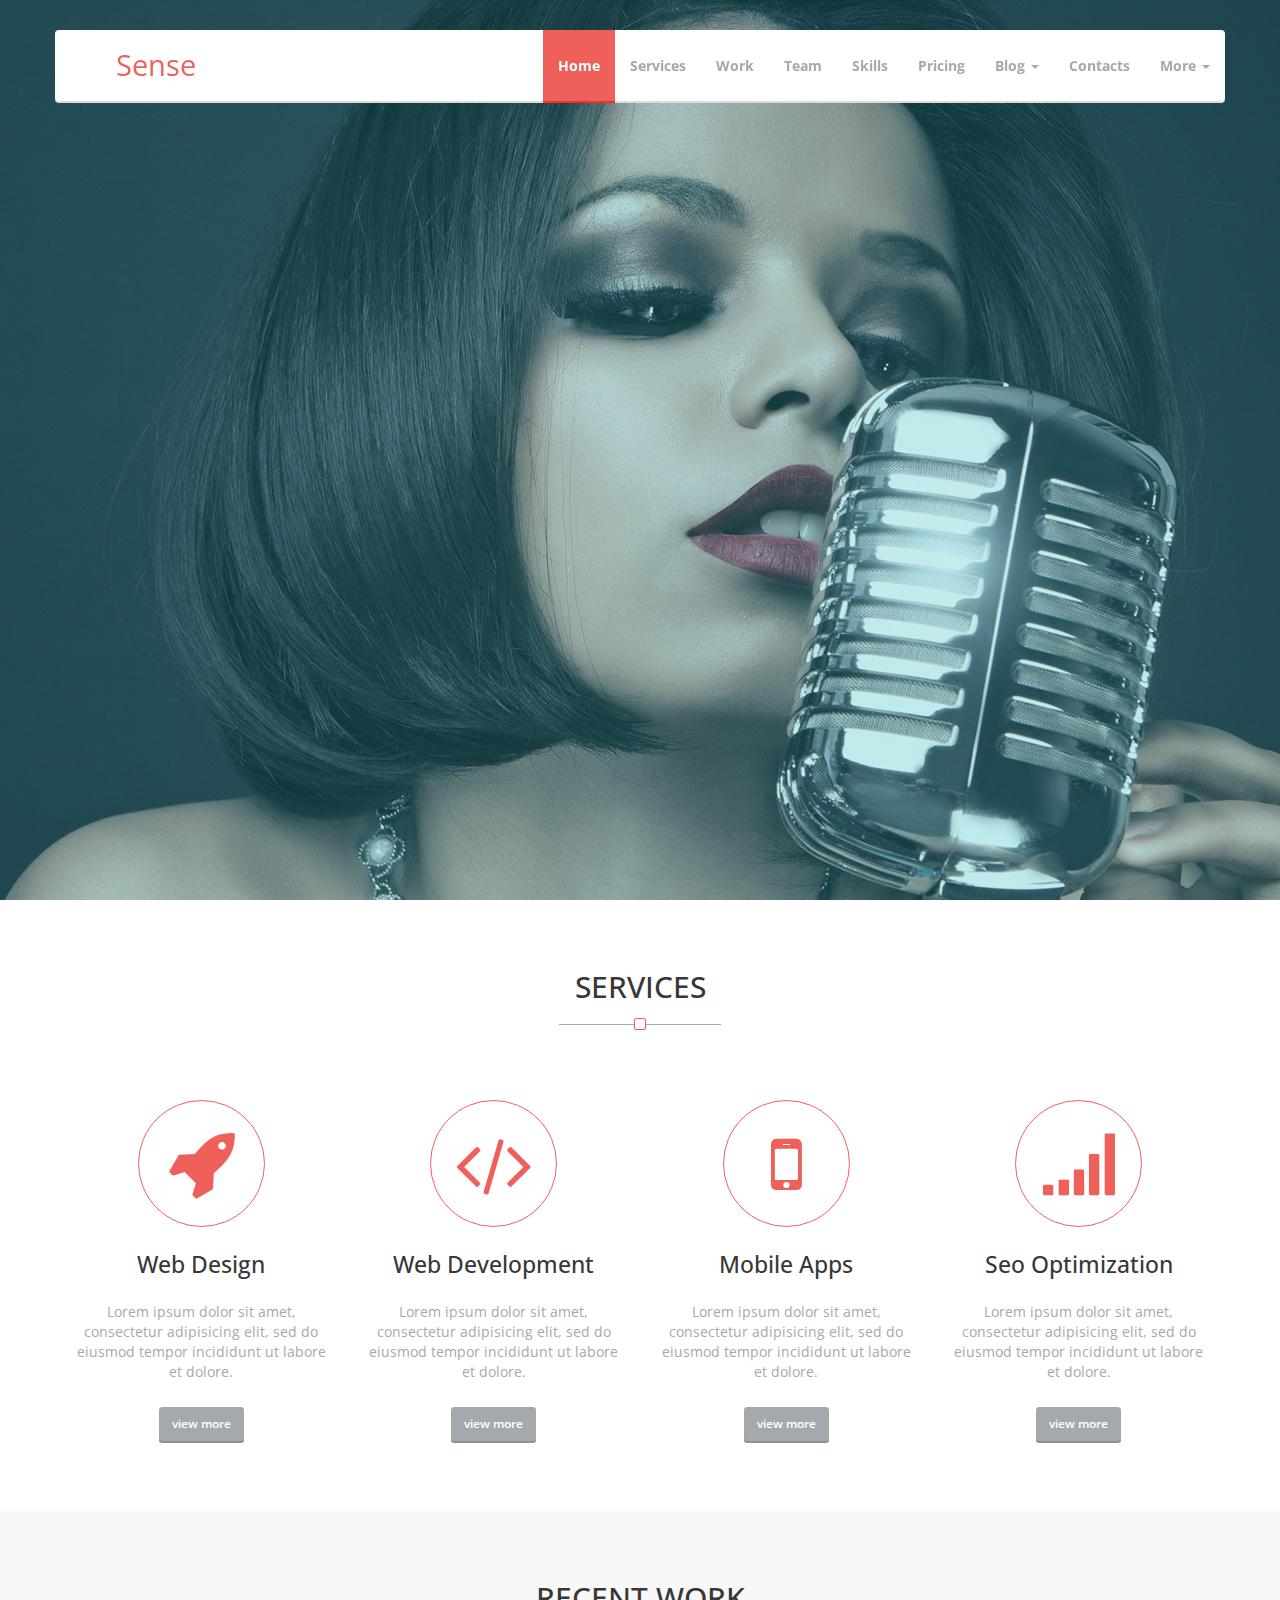
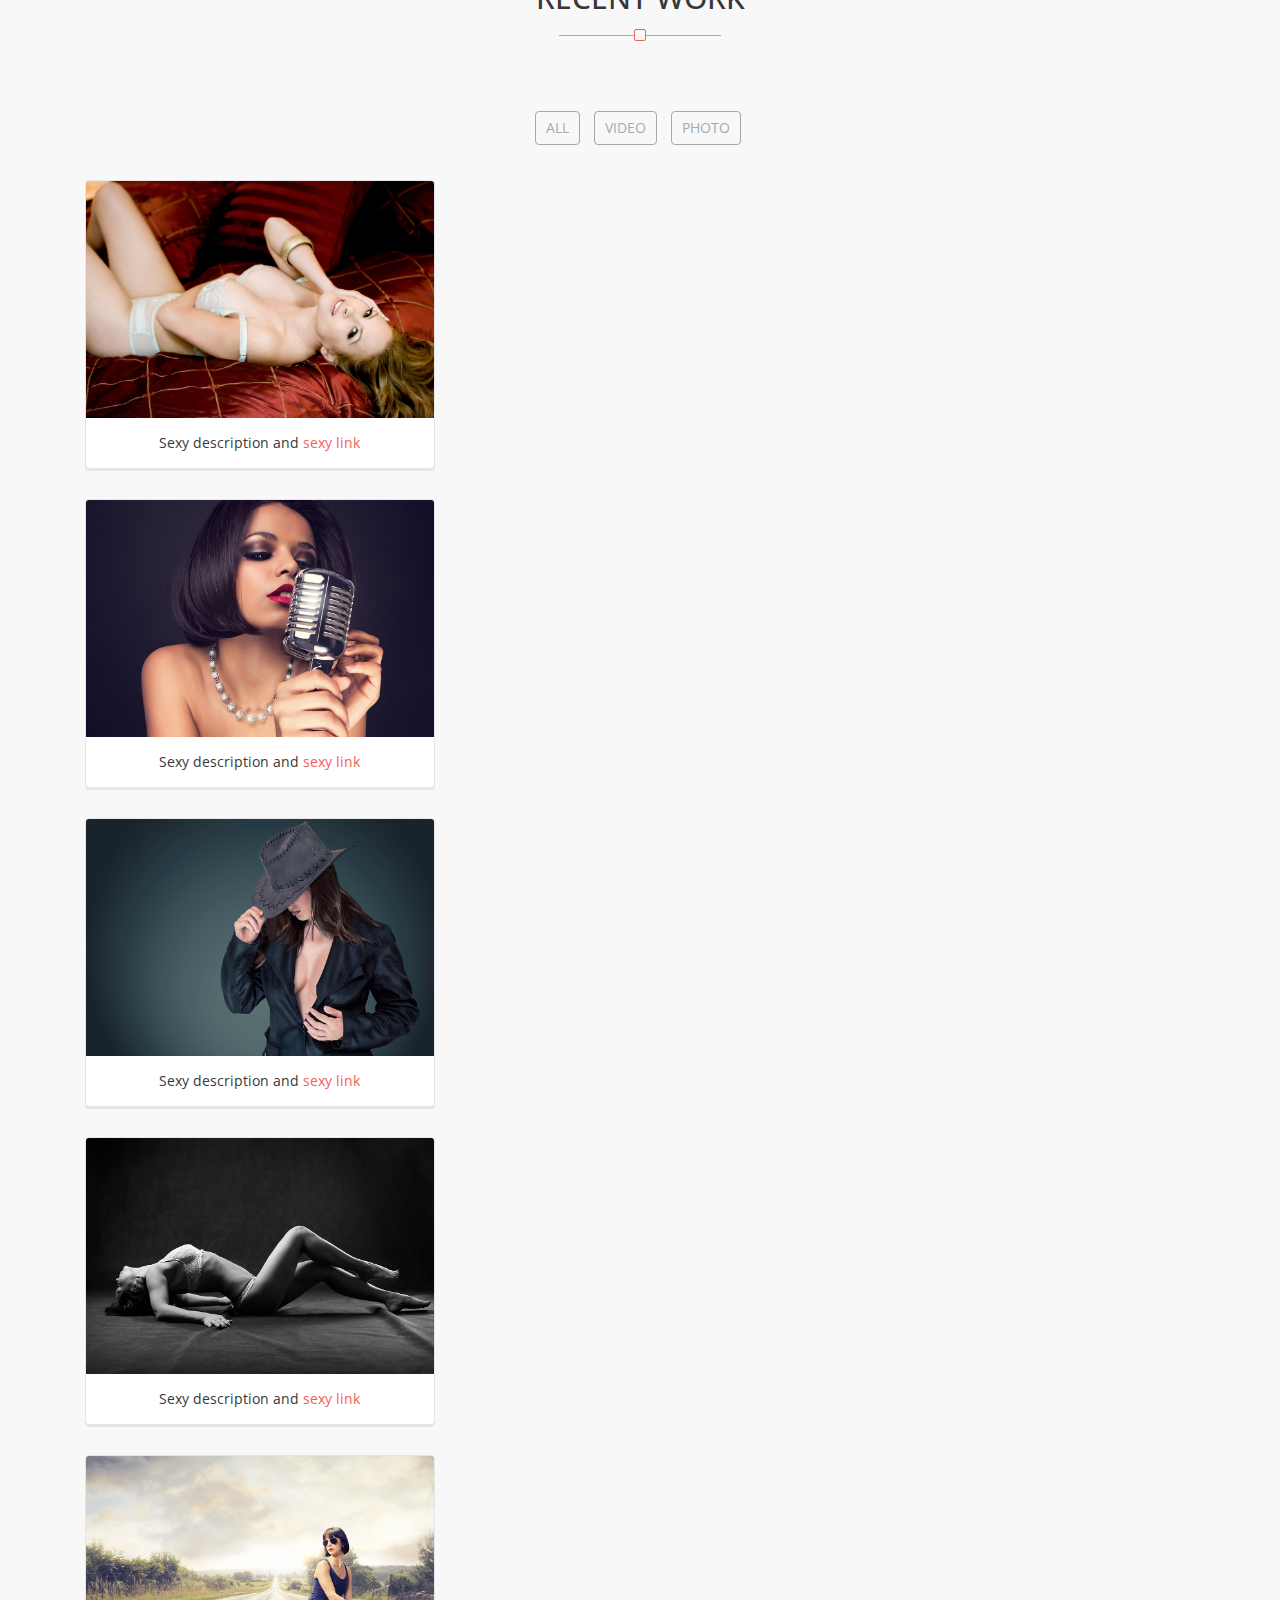
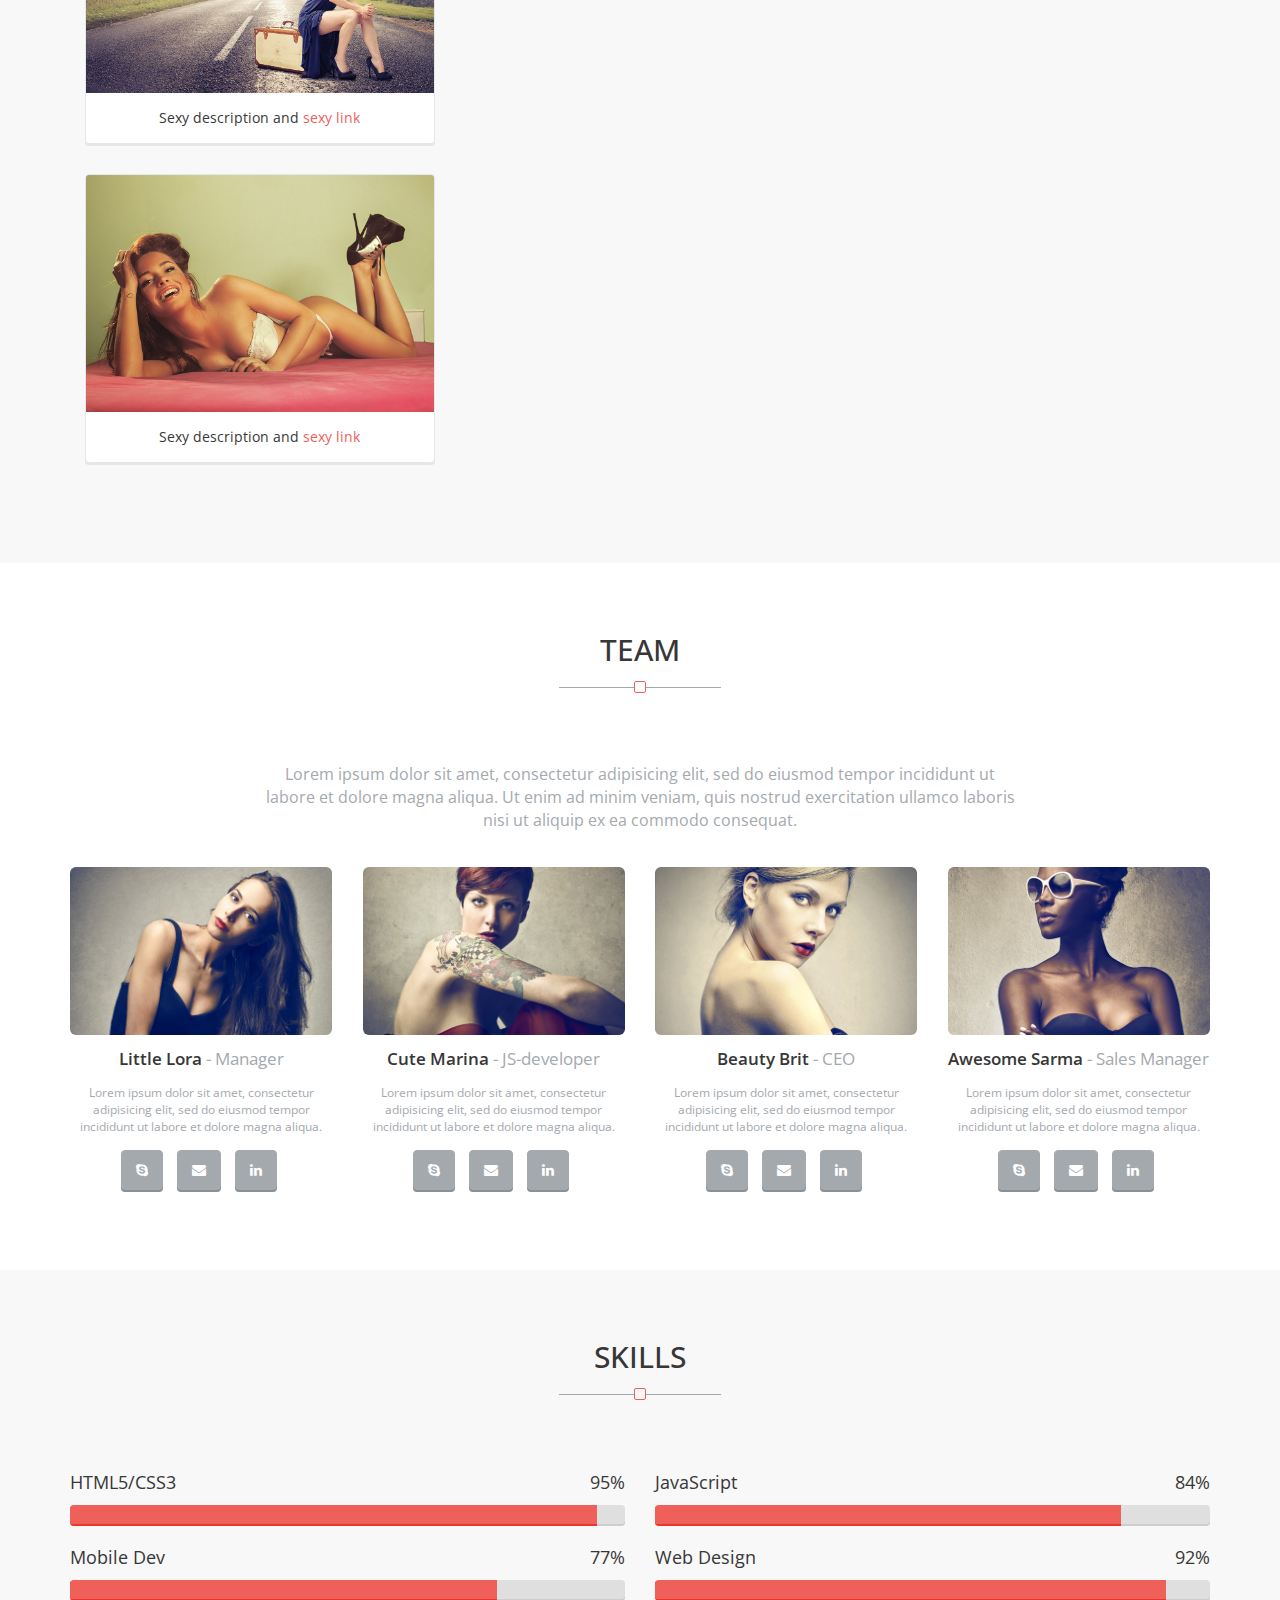
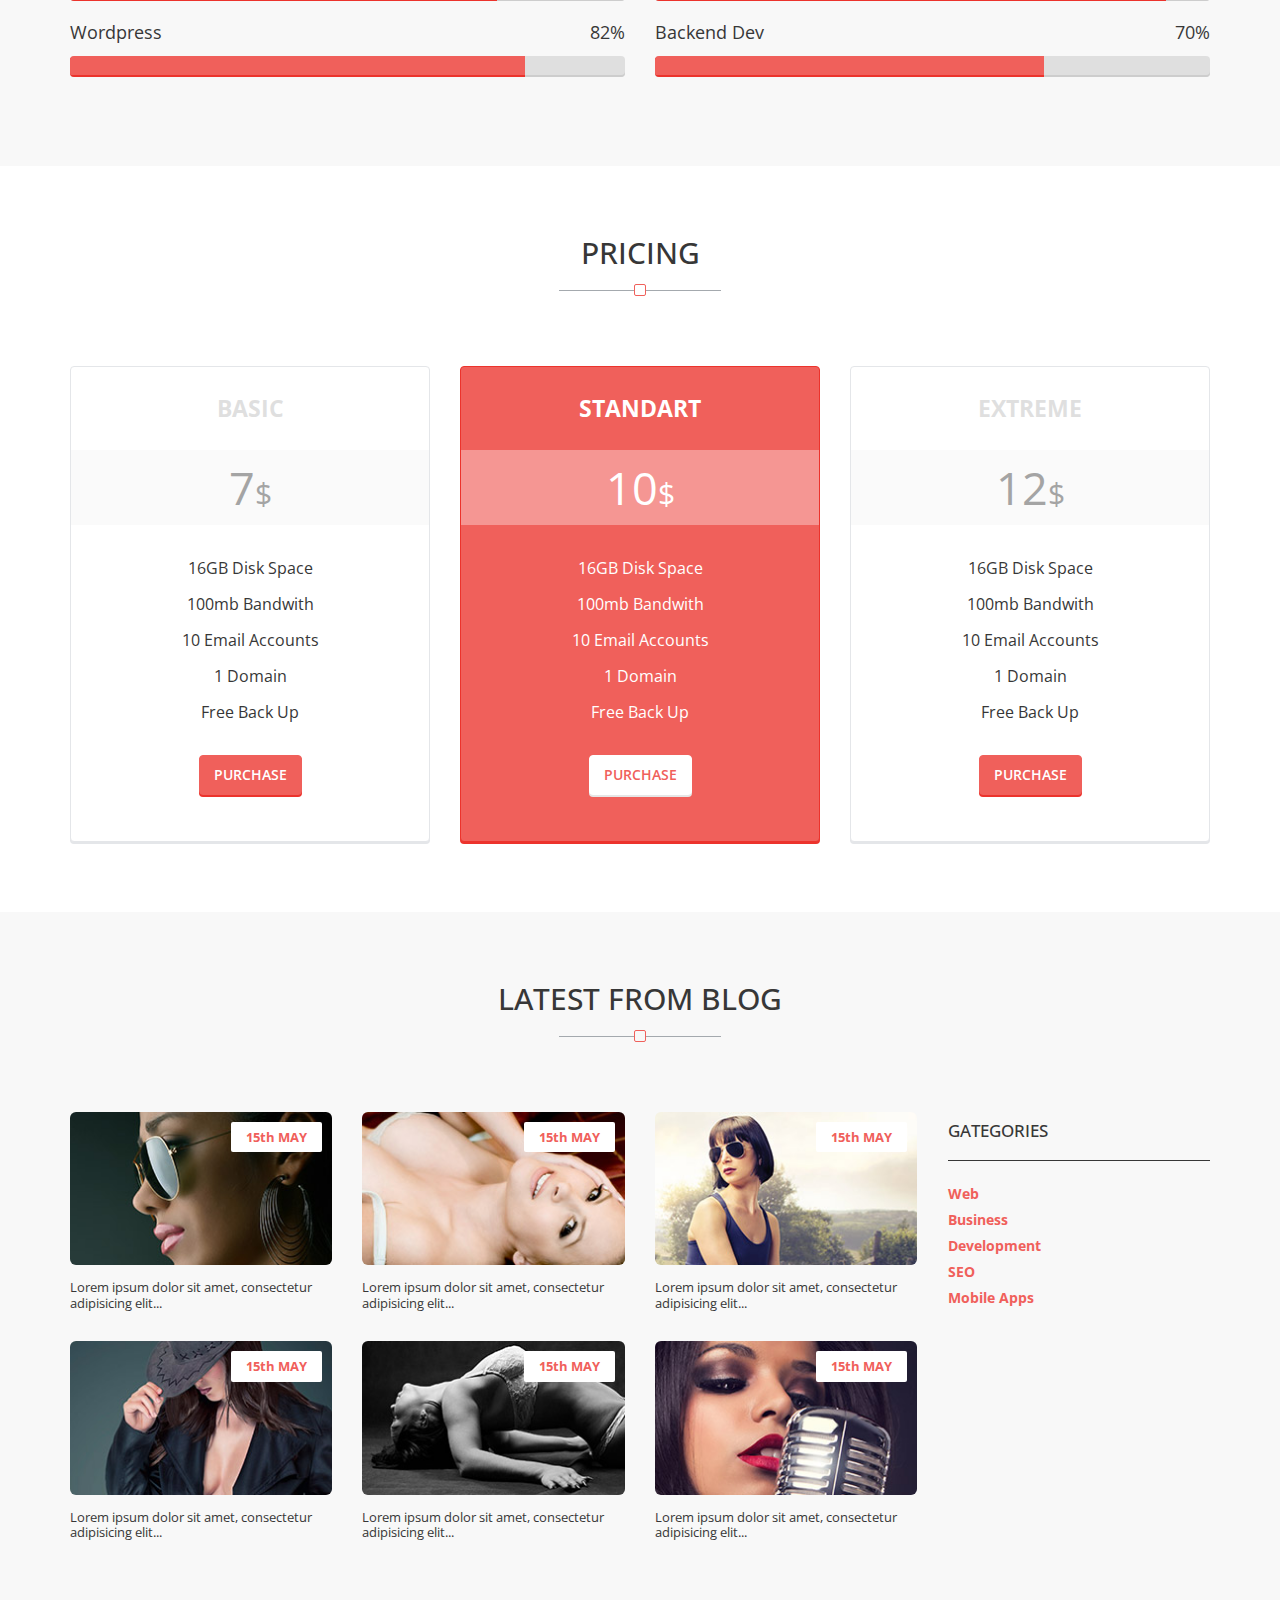
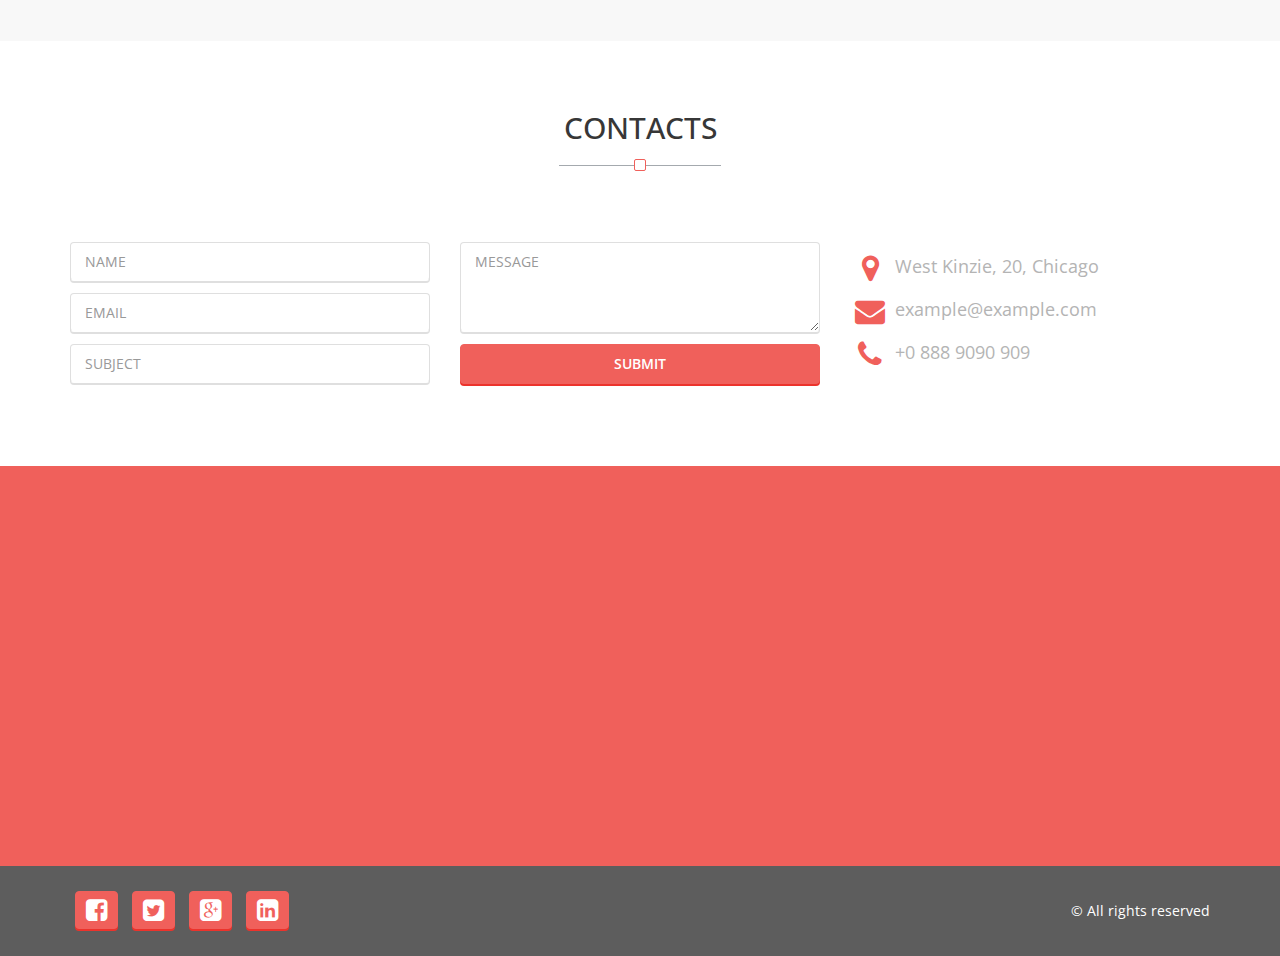
==== backup.html @ 5c318861 "started with youngbirds" ====
<!DOCTYPE html>
<!--[if IE 8]>         <html class="no-js lt-ie9"> <![endif]-->
<!--[if gt IE 8]><!--> <html class="no-js"> <!--<![endif]-->
  <head>
    <meta charset="utf-8">        
    <title>Sense</title>
    <meta name="description" content="Sense gelevanog">
    <meta name="viewport" content="width=device-width, initial-scale=1">
    <!-- ///  google font - Open Sans  /// -->
    <link href='http://fonts.googleapis.com/css?family=Open+Sans:300italic,400italic,600italic,700italic,400,300,600,700' rel='stylesheet' type='text/css'>
    <!-- ///  font awesome - iconic font  /// -->
    <link href="assets/fonts/font-awesome-4.4.0/css/font-awesome.min.css" rel="stylesheet">
    <!-- ///  eleagant font - iconic font  /// -->
    <link href="assets/fonts/elegant-font/style.css" rel="stylesheet">
    <!-- ///  bootsrap css - framework  /// -->
    <link href="bootstrap/css/bootstrap.min.css" rel="stylesheet"> 
    <!-- ///  all plugins  /// -->
    <link href="assets/css/plugins/plugins.css" rel="stylesheet">
    <!-- ///  main css  /// -->
    <link href="assets/css/main.css" rel="stylesheet"> 
    <!-- ///  responsive css  /// -->
    <link href="assets/css/responsive.css" rel="stylesheet">
  </head>
  <body>
    <!--[if lt IE 7]>
      <p class="browsehappy">You are using an <strong>outdated</strong> browser. Please <a href="http://browsehappy.com/">upgrade your browser</a> to improve your experience.</p>
    <![endif]-->
    <div class="preloader">
      <img src="assets/img/Preloader_8.gif" alt="">
    </div> 
    <header class="main-header">
      <div class="container">
        <div class="row">
          <nav class="navbar navbar-default" role="navigation">
          <!-- Brand and toggle get grouped for better mobile display -->
            <div class="navbar-header">
              <button type="button" class="navbar-toggle" data-toggle="collapse" data-target="#navbar-collapse">
                <span class="sr-only">Toggle navigation</span>
                <span class="icon-bar"></span>
                <span class="icon-bar"></span>
                <span class="icon-bar"></span>
              </button>
              <a class="navbar-brand" href="index.html"><i class="icon_heart_alt"></i> Sense</a>
            </div>
            <!-- Collect the nav links, forms, and other content for toggling -->
            <div class="collapse navbar-collapse" id="navbar-collapse">          
              <ul class="nav navbar-nav navbar-right" id="nav">
                <li class="active"><a href="#home">Home</a></li>
                <li><a href="#services">Services</a></li>
                <li><a href="#work">Work</a></li>
                <li><a href="#team">Team</a></li>
                <li><a href="#skills">Skills</a></li>
                <li><a href="#pricing">Pricing</a></li>
                <li class="dropdown">
                  <a href="" class="dropdown-toggle" data-toggle="dropdown">Blog <b class="caret"></b></a>
                  <ul class="dropdown-menu">
                    <li><a href="#latest-from-blog">Blog Section</a></li>
                    <li><a href="blog-home.html" class="external">Blog Home</a></li>
                    <li><a href="blog-single.html" class="external">Blog Single</a></li>                  
                  </ul>
                </li>
                <li><a href="#contacts">Contacts</a></li>
                <li class="dropdown">
                  <a href="" class="dropdown-toggle another" data-toggle="dropdown">More <b class="caret"></b></a>
                  <ul class="dropdown-menu">                  
                    <li><a href="app-page.html" class="external">App Landing Page</a></li>
                    <li><a href="coming-soon.html" class="external">Coming Soon Page</a></li>
                  </ul>
                </li>              
              </ul>
            </div><!-- /.navbar-collapse -->        
          </nav>
        </div>        
      </div>      
    </header>

    <!-- ///  start promo  /// -->
    <section class="promo static" style="background-image: url(assets/img/main-bg.jpg)" id="home">
      <!--<div class="promo-block wow bounceIn" data-wow-duration="2s">
        <h1 class="lead">the best way <br>to launch your project</h1>
        <div class="buttons">
          <ul class="list-inline">
            <li><a href="" class="btn btn-primary btn-lg">Sexy Button</a></li>            
            <li><a href="" class="btn btn-white btn-lg">Clean Button</a></li>                     
          </ul>
        </div>
      </div>-->
    </section>

    <!-- ///  services  /// -->
    <section class="services section" id="services">
      <div class="container">
        <div class="heading-section wow bounceIn" data-wow-duration="1.6s">
          <h1>Services</h1>
          <div class="separator"></div>
        </div>
        <div class="row">
          <div class="col-sm-3 wow slideInRight" data-wow-duration="1s">
            <div class="icon-wrapper">
              <i class="fa fa-rocket"></i>
            </div>
            <div class="text-section">
              <h3>Web Design</h3>
              <p>Lorem ipsum dolor sit amet, consectetur adipisicing elit, sed do eiusmod tempor incididunt ut labore et dolore.</p>
              <a href="#" class="btn btn-gray btn-sm">view more</a>
            </div>            
          </div>
          <div class="col-sm-3 wow slideInRight" data-wow-duration="1.2s">
            <div class="icon-wrapper">
              <i class="fa fa-code"></i>
            </div>
            <div class="text-section">
              <h3>Web Development</h3>
              <p>Lorem ipsum dolor sit amet, consectetur adipisicing elit, sed do eiusmod tempor incididunt ut labore et dolore.</p>
              <a href="#" class="btn btn-gray btn-sm">view more</a>
            </div>            
          </div>
          <div class="col-sm-3 wow slideInRight" data-wow-duration="1.4s">
            <div class="icon-wrapper">
              <i class="fa fa-mobile"></i>
            </div>
            <div class="text-section">
              <h3>Mobile Apps</h3>
              <p>Lorem ipsum dolor sit amet, consectetur adipisicing elit, sed do eiusmod tempor incididunt ut labore et dolore.</p>
              <a href="#" class="btn btn-gray btn-sm">view more</a>
            </div>            
          </div>
          <div class="col-sm-3 wow slideInRight" data-wow-duration="1.6s">
            <div class="icon-wrapper">
              <i class="fa fa-signal"></i>
            </div>
            <div class="text-section">
              <h3>Seo Optimization</h3>
              <p>Lorem ipsum dolor sit amet, consectetur adipisicing elit, sed do eiusmod tempor incididunt ut labore et dolore.</p>
              <a href="#" class="btn btn-gray btn-sm">view more</a>
            </div>            
          </div>          
        </div>
      </div>
    </section>

    <!-- ///  work  /// -->
    <section class="work section fill" id="work">
      <div class="container">
        <div class="heading-section wow bounceIn" data-wow-duration="1.6s">
          <h1>Recent Work</h1>
          <div class="separator"></div>
        </div>
        <div class="filter-buttons" id="portfolioFilter">
          <ul class="list-inline">
            <li><a href="" data-filter="*">ALL</a></li>
            <li><a href="" data-filter=".p-video">VIDEO</a></li>
            <li><a href="" data-filter=".p-photo">PHOTO</a></li>
          </ul>
        </div>
        <div class="portfolio-list clearfix" id="portfolioList">
          <div class="p-item p-photo">
            <div class="work-item">
              <a href="assets/img/portfolio/p1.jpg" data-lightbox="roadtrip" data-title="Sexy description" class="img-wrapper">
                <div class="overlay">
                  <i class="fa fa-search-plus"></i>
                </div>
                <img src="assets/img/portfolio/p1.jpg" alt="//" class="img-responsive">
              </a>
              <div class="description">
                <p>Sexy description and <a href="#">sexy link</a></p>
              </div>
            </div>  
          </div>
          <div class="p-item p-video">
            <div class="work-item">
              <a href="assets/img/portfolio/p2.jpg" data-lightbox="roadtrip" data-title="Sexy description" class="img-wrapper">
                <div class="overlay">
                  <i class="fa fa-search-plus"></i>
                </div>
                <img src="assets/img/portfolio/p2.jpg" alt="//" class="img-responsive">
              </a>
              <div class="description">
                <p>Sexy description and <a href="#">sexy link</a></p>
              </div>
            </div>  
          </div>
          <div class="p-item p-photo">
            <div class="work-item">
              <a href="assets/img/portfolio/p3.jpg" data-lightbox="roadtrip" data-title="Sexy description" class="img-wrapper">
                <div class="overlay">
                  <i class="fa fa-search-plus"></i>
                </div>
                <img src="assets/img/portfolio/p3.jpg" alt="//" class="img-responsive">
              </a>
              <div class="description">
                <p>Sexy description and <a href="#">sexy link</a></p>
              </div>
            </div>  
          </div>
          <div class="p-item p-video">
            <div class="work-item">
              <a href="assets/img/portfolio/p4.jpg" data-lightbox="roadtrip" data-title="Sexy description" class="img-wrapper">
                <div class="overlay">
                  <i class="fa fa-search-plus"></i>
                </div>
                <img src="assets/img/portfolio/p4.jpg" alt="//" class="img-responsive">
              </a>
              <div class="description">
                <p>Sexy description and <a href="#">sexy link</a></p>
              </div>
            </div>  
          </div>
          <div class="p-item p-photo">
            <div class="work-item">
              <a href="assets/img/portfolio/p5.jpg" data-lightbox="roadtrip" data-title="Sexy description" class="img-wrapper">
                <div class="overlay">
                  <i class="fa fa-search-plus"></i>
                </div>
                <img src="assets/img/portfolio/p5.jpg" alt="//" class="img-responsive">
              </a>
              <div class="description">
                <p>Sexy description and <a href="#">sexy link</a></p>
              </div>
            </div>  
          </div>
          <div class="p-item p-video">
            <div class="work-item">
              <a href="assets/img/portfolio/p6.jpg" data-lightbox="roadtrip" data-title="Sexy description" class="img-wrapper">
                <div class="overlay">
                  <i class="fa fa-search-plus"></i>
                </div>
                <img src="assets/img/portfolio/p6.jpg" alt="//" class="img-responsive">
              </a>
              <div class="description">
                <p>Sexy description and <a href="#">sexy link</a></p>
              </div>
            </div>  
          </div>          
        </div>
      </div>
    </section>

    <!-- ///  team  /// -->
    <section class="team section" id="team">
      <div class="container">
        <div class="heading-section wow bounceIn" data-wow-duration="1.6s">
          <h1>Team</h1>
          <div class="separator"></div>
        </div>
        <div class="row">
          <div class="col-sm-8 col-sm-offset-2 wow bounceIn" data-wow-duration="1.6s">
            <p class="sub-heading">Lorem ipsum dolor sit amet, consectetur adipisicing elit, sed do eiusmod tempor incididunt ut labore et dolore magna aliqua. Ut enim ad minim veniam, quis nostrud exercitation ullamco laboris nisi ut aliquip ex ea commodo consequat.</p>
          </div>
        </div>        
        <div class="row">
          <div class="col-sm-3">
            <div class="person wow slideInRight" data-wow-duration="1s">
              <img src="assets/img/persons/p1.jpg" alt="" class="img-rounded">
              <h4>Little Lora <span>- Manager</span></h4>
              <p>Lorem ipsum dolor sit amet, consectetur adipisicing elit, sed do eiusmod tempor incididunt ut labore et dolore magna aliqua.</p>
              <ul class="list-inline">
                <li><a href="" class="btn btn-block btn-gray"><i class="fa fa-skype"></i></a></li>
                <li><a href="" class="btn btn-block btn-gray"><i class="fa fa-envelope"></i></a></li>
                <li><a href="" class="btn btn-block btn-gray"><i class="fa fa-linkedin"></i></a></li>
              </ul>
            </div>
          </div>
          <div class="col-sm-3">
            <div class="person wow slideInRight" data-wow-duration="1.2s">
              <img src="assets/img/persons/p2.jpg" alt="" class="img-rounded">
              <h4>Cute Marina <span>- JS-developer</span></h4>
              <p>Lorem ipsum dolor sit amet, consectetur adipisicing elit, sed do eiusmod tempor incididunt ut labore et dolore magna aliqua.</p>
              <ul class="list-inline">
                <li><a href="" class="btn btn-block btn-gray"><i class="fa fa-skype"></i></a></li>
                <li><a href="" class="btn btn-block btn-gray"><i class="fa fa-envelope"></i></a></li>
                <li><a href="" class="btn btn-block btn-gray"><i class="fa fa-linkedin"></i></a></li>
              </ul>
            </div>
          </div>
          <div class="col-sm-3">
            <div class="person wow slideInRight" data-wow-duration="1.4s">
              <img src="assets/img/persons/p3.jpg" alt="" class="img-rounded">
              <h4>Beauty Brit<span> - CEO</span></h4>
              <p>Lorem ipsum dolor sit amet, consectetur adipisicing elit, sed do eiusmod tempor incididunt ut labore et dolore magna aliqua.</p>
              <ul class="list-inline">
                <li><a href="" class="btn btn-block btn-gray"><i class="fa fa-skype"></i></a></li>
                <li><a href="" class="btn btn-block btn-gray"><i class="fa fa-envelope"></i></a></li>
                <li><a href="" class="btn btn-block btn-gray"><i class="fa fa-linkedin"></i></a></li>
              </ul>
            </div>
          </div>
          <div class="col-sm-3">
            <div class="person wow slideInRight" data-wow-duration="1.6s">
              <img src="assets/img/persons/p4.jpg" alt="" class="img-rounded">
              <h4>Awesome Sarma <span> - Sales Manager</span></h4>
              <p>Lorem ipsum dolor sit amet, consectetur adipisicing elit, sed do eiusmod tempor incididunt ut labore et dolore magna aliqua.</p>
              <ul class="list-inline">
                <li><a href="" class="btn btn-block btn-gray"><i class="fa fa-skype"></i></a></li>
                <li><a href="" class="btn btn-block btn-gray"><i class="fa fa-envelope"></i></a></li>
                <li><a href="" class="btn btn-block btn-gray"><i class="fa fa-linkedin"></i></a></li>
              </ul>
            </div>
          </div>          
        </div>        
      </div>
    </section>    

    <!-- ///  skills  /// -->
    <section class="skills section fill" id="skills">
      <div class="container">
        <div class="heading-section wow bounceIn" data-wow-duration="1.6s">
          <h1>Skills</h1>
          <div class="separator"></div>
        </div>
        <div class="row wow flipInX" data-wow-duration="1.6s">
          <div class="col-sm-6">
            <div class="row">
              <div class="col-sm-6">
                <p>HTML5/CSS3</p>
              </div>
              <div class="col-sm-6 text-right">
                <p>95%</p>
              </div>
            </div>
            <div class="progress">
              <div class="progress-bar" role="progressbar" aria-valuenow="95" aria-valuemin="0" aria-valuemax="100" style="width: 95%;">
                <span class="sr-only">95% Complete</span>
              </div>
            </div>
          </div>
          <div class="col-sm-6">
            <div class="row">
              <div class="col-sm-6">
                <p>JavaScript</p>
              </div>
              <div class="col-sm-6 text-right">
                <p>84%</p>
              </div>
            </div>
            <div class="progress">
              <div class="progress-bar" role="progressbar" aria-valuenow="84" aria-valuemin="0" aria-valuemax="100" style="width: 84%;">
                <span class="sr-only">84% Complete</span>
              </div>
            </div>
          </div>
          <div class="col-sm-6">
            <div class="row">
              <div class="col-sm-6">
                <p>Mobile Dev</p>
              </div>
              <div class="col-sm-6 text-right">
                <p>77%</p>
              </div>
            </div>
            <div class="progress">
              <div class="progress-bar" role="progressbar" aria-valuenow="77" aria-valuemin="0" aria-valuemax="100" style="width: 77%;">
                <span class="sr-only">77% Complete</span>
              </div>
            </div>
          </div>
          <div class="col-sm-6">
            <div class="row">
              <div class="col-sm-6">
                <p>Web Design</p>
              </div>
              <div class="col-sm-6 text-right">
                <p>92%</p>
              </div>
            </div>
            <div class="progress">
              <div class="progress-bar" role="progressbar" aria-valuenow="92" aria-valuemin="0" aria-valuemax="100" style="width: 92%;">
                <span class="sr-only">92% Complete</span>
              </div>
            </div>
          </div>
          <div class="col-sm-6">
            <div class="row">
              <div class="col-sm-6">
                <p>Wordpress</p>
              </div>
              <div class="col-sm-6 text-right">
                <p>82%</p>
              </div>
            </div>
            <div class="progress">
              <div class="progress-bar" role="progressbar" aria-valuenow="82" aria-valuemin="0" aria-valuemax="100" style="width: 82%;">
                <span class="sr-only">82% Complete</span>
              </div>
            </div>
          </div>
          <div class="col-sm-6">
            <div class="row">
              <div class="col-sm-6">
                <p>Backend Dev</p>
              </div>
              <div class="col-sm-6 text-right">
                <p>70%</p>
              </div>
            </div>
            <div class="progress">
              <div class="progress-bar" role="progressbar" aria-valuenow="70" aria-valuemin="0" aria-valuemax="100" style="width: 70%;">
                <span class="sr-only">70% Complete</span>
              </div>
            </div>
          </div>
        </div>
      </div>
    </section>

    <!-- ///  pricing  /// -->
    <section class="pricing section" id="pricing">
      <div class="container">
        <div class="heading-section wow bounceIn" data-wow-duration="1.6s">
          <h1>Pricing</h1>
          <div class="separator"></div>
        </div>
        <div class="row">
          <div class="col-sm-4">
            <div class="price-column wow fadeInDown" data-wow-duration="1.2s">
              <h3>BASIC</h3>
              <p class="cost">7<span>$</span></p>
              <ul class="list-unstyled features-list">
                <li>16GB Disk Space</li>
                <li>100mb Bandwith</li>
                <li>10 Email Accounts</li>
                <li>1 Domain</li>
                <li>Free Back Up</li>
              </ul>
              <a href="#" class="btn btn-primary">PURCHASE</a>
            </div>
          </div>
          <div class="col-sm-4">
            <div class="price-column popular wow fadeInDown" data-wow-duration="1.4s">
              <h3>STANDART</h3>
              <p class="cost">10<span>$</span></p>
              <ul class="list-unstyled features-list">
                <li>16GB Disk Space</li>
                <li>100mb Bandwith</li>
                <li>10 Email Accounts</li>
                <li>1 Domain</li>
                <li>Free Back Up</li>
              </ul>
              <a href="#" class="btn btn-white">PURCHASE</a>
            </div>
          </div>
          <div class="col-sm-4">
            <div class="price-column wow fadeInDown" data-wow-duration="1.6s">
              <h3>EXTREME</h3>
              <p class="cost">12<span>$</span></p>
              <ul class="list-unstyled features-list">
                <li>16GB Disk Space</li>
                <li>100mb Bandwith</li>
                <li>10 Email Accounts</li>
                <li>1 Domain</li>
                <li>Free Back Up</li>
              </ul>
              <a href="#" class="btn btn-primary">PURCHASE</a>
            </div>
          </div>
        </div>
      </div>
    </section>

    <!-- ///  latest from blog  /// -->
    <section class="recent-posts section fill" id="latest-from-blog">
      <div class="container">
        <div class="heading-section wow bounceIn" data-wow-duration="1.6s">
          <h1>LATEST FROM BLOG</h1>
          <div class="separator"></div>
        </div>
        <div class="row">
          <div class="col-sm-9 wow slideInLeft" data-wow-duration="1.4s">
            <div class="row thumb-list">
              <div class="col-sm-4 col-xs-6">
                <a href="">
                  <div class="thumb">
                    <span class="date">15th MAY</span>
                    <img src="assets/img/blog/thumb1.jpg" alt="" class="img-responsive img-rounded">
                  </div>                  
                  <p>Lorem ipsum dolor sit amet, consectetur adipisicing elit...</p>
                </a>
              </div>
              <div class="col-sm-4 col-xs-6">
                <a href="">
                  <div class="thumb">
                    <span class="date">15th MAY</span>
                    <img src="assets/img/blog/thumb2.jpg" alt="" class="img-responsive img-rounded">
                  </div>                  
                  <p>Lorem ipsum dolor sit amet, consectetur adipisicing elit...</p>
                </a>
              </div>
              <div class="col-sm-4 col-xs-6">
                <a href="">
                  <div class="thumb">
                    <span class="date">15th MAY</span>
                    <img src="assets/img/blog/thumb3.jpg" alt="" class="img-responsive img-rounded">
                  </div>                  
                  <p>Lorem ipsum dolor sit amet, consectetur adipisicing elit...</p>
                </a>
              </div>
              <div class="col-sm-4 col-xs-6">
                <a href="">
                  <div class="thumb">
                    <span class="date">15th MAY</span>
                    <img src="assets/img/blog/thumb4.jpg" alt="" class="img-responsive img-rounded">
                  </div>                  
                  <p>Lorem ipsum dolor sit amet, consectetur adipisicing elit...</p>
                </a>
              </div>
              <div class="col-sm-4 col-xs-6">
                <a href="">
                  <div class="thumb">
                    <span class="date">15th MAY</span>
                    <img src="assets/img/blog/thumb5.jpg" alt="" class="img-responsive img-rounded">
                  </div>                  
                  <p>Lorem ipsum dolor sit amet, consectetur adipisicing elit...</p>
                </a>
              </div>
              <div class="col-sm-4 col-xs-6">
                <a href="">
                  <div class="thumb">
                    <span class="date">15th MAY</span>
                    <img src="assets/img/blog/thumb6.jpg" alt="" class="img-responsive img-rounded">
                  </div>                  
                  <p>Lorem ipsum dolor sit amet, consectetur adipisicing elit...</p>
                </a>
              </div>
            </div>
          </div>
          <aside class="col-sm-3 wow slideInRight" data-wow-duration="1.4s">
            <h4>GATEGORIES</h4>
            <hr>
            <ul class="cat-list list-unstyled">
              <li><a href="#">Web</a></li>
              <li><a href="#">Business</a></li>
              <li><a href="#">Development</a></li>
              <li><a href="#">SEO</a></li>
              <li><a href="#">Mobile Apps</a></li>
            </ul>
          </aside>
        </div>
      </div>
    </section>

    <!-- ///  contacts  /// -->
    <section class="contacts section" id="contacts">
      <div class="container">
        <div class="heading-section wow bounceIn" data-wow-duration="1.6s">
          <h1>Contacts</h1>
          <div class="separator"></div>
        </div>
        <div class="row wow flipInY" data-wow-duration="1.4s">
          <div class="col-sm-12">
            <div class="alert alert-success alert-dismissable" style="display:none" id="contactUsAlert">
              <button type="button" class="close" data-dismiss="alert" aria-hidden="true">&times;</button>
              Thank you. Your message has been sent!
            </div>
          </div>          
          <form class="col-sm-8" role="form" id="contactForm">
            <div class="row">
              <div class="col-sm-6">
                <div class="form-group">                  
                  <input type="text" class="form-control" placeholder="NAME" data-validation="required" id="userName" name="name">
                </div>
                <div class="form-group">                  
                  <input type="email" class="form-control" data-validation="email" placeholder="EMAIL" id="userEmail" name="email">
                </div>
                <div class="form-group">                  
                  <input type="text" class="form-control" placeholder="SUBJECT" data-validation="required" id="userSubj" name="subj">
                </div>
              </div>
              <div class="col-sm-6">
                <div class="form-group">                  
                  <textarea class="form-control" placeholder="MESSAGE" data-validation="required" name="message" id="userMessage"></textarea>
                </div>
                <div class="form-group">
                  <button type="submit" class="btn btn-primary btn-block">SUBMIT</button>
                </div>
              </div>
            </div>
          </form>
          <div class="col-sm-4">
            <ul class="list-unstyled contacts-list">
              <li><div class="icon-wrapper"><i class="fa fa-map-marker"></i></div> West Kinzie, 20, Chicago</li>
              <li><div class="icon-wrapper"><i class="fa fa-envelope"></i></div> <a href="">example@example.com</a></li>
              <li><div class="icon-wrapper"><i class="fa fa-phone"></i></div> +0 888 9090 909</li>
            </ul>
          </div>
        </div>
      </div>      
    </section>

    <!-- ///  map  /// -->
    <section class="map" id="map" data-location="West Kinzie, 20, Chicago"></section>

    <!-- ///  footer  /// -->    
    <footer class="main-footer">
      <div class="container">
        <div class="row">
          <div class="col-sm-6 social">
            <ul class="list-inline">
              <li><a href="" class="btn btn-primary"><i class="fa fa-facebook-square"></i></a></li>
              <li><a href="" class="btn btn-primary"><i class="fa fa-twitter-square"></i></a></li>
              <li><a href="" class="btn btn-primary"><i class="fa fa-google-plus-square"></i></a></li>
              <li><a href="" class="btn btn-primary"><i class="fa fa-linkedin-square"></i></a></li>
            </ul>
          </div>
          <div class="col-sm-6">
            <div class="copy">
              <p>&copy; All rights reserved</p>
            </div>
          </div>
        </div>
      </div>
    </footer>

    <!-- ///  start scripts  /// -->
    <script src="assets/js/libs/modernizr-2.6.2-respond-1.1.0.min.js"></script>        
    <script src="https://maps.googleapis.com/maps/api/js?v=3.exp&sensor=false"></script>    
    <script src="assets/js/libs/jquery-1.11.0.min.js"></script>
    <script src="assets/js/plugins/gmap3/gmap3.min.js"></script>
    <script src="assets/js/plugins/isotope/isotope.pkgd.min.js"></script>
    <script src="assets/js/plugins/lightbox/lightbox.min.js"></script>
    <script src="assets/js/plugins/scrollTo/jquery.scrollTo.js"></script>
    <script src="assets/js/plugins/nav/jquery.nav.js"></script>
    <script src="bootstrap/js/bootstrap.min.js"></script>
    <script src="assets/js/plugins/countdown/countdown.js"></script>
    <script src="assets/js/plugins/placeholder/jquery.placeholder.js"></script>
    <script src="assets/js/plugins/validator/jquery.form-validator.min.js"></script>
    <script src="assets/js/plugins/wow/wow.min.js"></script>
    <script src="assets/js/main.js"></script>
  </body>
</html>
---- assets/fonts/elegant-font/style.css ----
@font-face {
	font-family: 'ElegantIcons';
	src:url('fonts/ElegantIcons.eot');
	src:url('fonts/ElegantIcons.eot?#iefix') format('embedded-opentype'),
		url('fonts/ElegantIcons.woff') format('woff'),
		url('fonts/ElegantIcons.ttf') format('truetype'),
		url('fonts/ElegantIcons.svg#ElegantIcons') format('svg');
	font-weight: normal;
	font-style: normal;
}

/* Use the following CSS code if you want to use data attributes for inserting your icons */
[data-icon]:before {
	font-family: 'ElegantIcons';
	content: attr(data-icon);
	speak: none;
	font-weight: normal;
	font-variant: normal;
	text-transform: none;
	line-height: 1;
	-webkit-font-smoothing: antialiased;
	-moz-osx-font-smoothing: grayscale;
}

/* Use the following CSS code if you want to have a class per icon */
/*
Instead of a list of all class selectors,
you can use the generic selector below, but it's slower:
[class*="your-class-prefix"] {
*/
.arrow_up, .arrow_down, .arrow_left, .arrow_right, .arrow_left-up, .arrow_right-up, .arrow_right-down, .arrow_left-down, .arrow-up-down, .arrow_up-down_alt, .arrow_left-right_alt, .arrow_left-right, .arrow_expand_alt2, .arrow_expand_alt, .arrow_condense, .arrow_expand, .arrow_move, .arrow_carrot-up, .arrow_carrot-down, .arrow_carrot-left, .arrow_carrot-right, .arrow_carrot-2up, .arrow_carrot-2down, .arrow_carrot-2left, .arrow_carrot-2right, .arrow_carrot-up_alt2, .arrow_carrot-down_alt2, .arrow_carrot-left_alt2, .arrow_carrot-right_alt2, .arrow_carrot-2up_alt2, .arrow_carrot-2down_alt2, .arrow_carrot-2left_alt2, .arrow_carrot-2right_alt2, .arrow_triangle-up, .arrow_triangle-down, .arrow_triangle-left, .arrow_triangle-right, .arrow_triangle-up_alt2, .arrow_triangle-down_alt2, .arrow_triangle-left_alt2, .arrow_triangle-right_alt2, .arrow_back, .icon_minus-06, .icon_plus, .icon_close, .icon_check, .icon_minus_alt2, .icon_plus_alt2, .icon_close_alt2, .icon_check_alt2, .icon_zoom-out_alt, .icon_zoom-in_alt, .icon_search, .icon_box-empty, .icon_box-selected, .icon_minus-box, .icon_plus-box, .icon_box-checked, .icon_circle-empty, .icon_circle-slelected, .icon_stop_alt2, .icon_stop, .icon_pause_alt2, .icon_pause, .icon_menu, .icon_menu-square_alt2, .icon_menu-circle_alt2, .icon_ul, .icon_ol, .icon_adjust-horiz, .icon_adjust-vert, .icon_document_alt, .icon_documents_alt, .icon_pencil, .icon_pencil-edit_alt, .icon_pencil-edit, .icon_folder-alt, .icon_folder-open_alt, .icon_folder-add_alt, .icon_info_alt, .icon_error-oct_alt, .icon_error-circle_alt, .icon_error-triangle_alt, .icon_question_alt2, .icon_question, .icon_comment_alt, .icon_chat_alt, .icon_vol-mute_alt, .icon_volume-low_alt, .icon_volume-high_alt, .icon_quotations, .icon_quotations_alt2, .icon_clock_alt, .icon_lock_alt, .icon_lock-open_alt, .icon_key_alt, .icon_cloud_alt, .icon_cloud-upload_alt, .icon_cloud-download_alt, .icon_image, .icon_images, .icon_lightbulb_alt, .icon_gift_alt, .icon_house_alt, .icon_genius, .icon_mobile, .icon_tablet, .icon_laptop, .icon_desktop, .icon_camera_alt, .icon_mail_alt, .icon_cone_alt, .icon_ribbon_alt, .icon_bag_alt, .icon_creditcard, .icon_cart_alt, .icon_paperclip, .icon_tag_alt, .icon_tags_alt, .icon_trash_alt, .icon_cursor_alt, .icon_mic_alt, .icon_compass_alt, .icon_pin_alt, .icon_pushpin_alt, .icon_map_alt, .icon_drawer_alt, .icon_toolbox_alt, .icon_book_alt, .icon_calendar, .icon_film, .icon_table, .icon_contacts_alt, .icon_headphones, .icon_lifesaver, .icon_piechart, .icon_refresh, .icon_link_alt, .icon_link, .icon_loading, .icon_blocked, .icon_archive_alt, .icon_heart_alt, .icon_star_alt, .icon_star-half_alt, .icon_star, .icon_star-half, .icon_tools, .icon_tool, .icon_cog, .icon_cogs, .arrow_up_alt, .arrow_down_alt, .arrow_left_alt, .arrow_right_alt, .arrow_left-up_alt, .arrow_right-up_alt, .arrow_right-down_alt, .arrow_left-down_alt, .arrow_condense_alt, .arrow_expand_alt3, .arrow_carrot_up_alt, .arrow_carrot-down_alt, .arrow_carrot-left_alt, .arrow_carrot-right_alt, .arrow_carrot-2up_alt, .arrow_carrot-2dwnn_alt, .arrow_carrot-2left_alt, .arrow_carrot-2right_alt, .arrow_triangle-up_alt, .arrow_triangle-down_alt, .arrow_triangle-left_alt, .arrow_triangle-right_alt, .icon_minus_alt, .icon_plus_alt, .icon_close_alt, .icon_check_alt, .icon_zoom-out, .icon_zoom-in, .icon_stop_alt, .icon_menu-square_alt, .icon_menu-circle_alt, .icon_document, .icon_documents, .icon_pencil_alt, .icon_folder, .icon_folder-open, .icon_folder-add, .icon_folder_upload, .icon_folder_download, .icon_info, .icon_error-circle, .icon_error-oct, .icon_error-triangle, .icon_question_alt, .icon_comment, .icon_chat, .icon_vol-mute, .icon_volume-low, .icon_volume-high, .icon_quotations_alt, .icon_clock, .icon_lock, .icon_lock-open, .icon_key, .icon_cloud, .icon_cloud-upload, .icon_cloud-download, .icon_lightbulb, .icon_gift, .icon_house, .icon_camera, .icon_mail, .icon_cone, .icon_ribbon, .icon_bag, .icon_cart, .icon_tag, .icon_tags, .icon_trash, .icon_cursor, .icon_mic, .icon_compass, .icon_pin, .icon_pushpin, .icon_map, .icon_drawer, .icon_toolbox, .icon_book, .icon_contacts, .icon_archive, .icon_heart, .icon_profile, .icon_group, .icon_grid-2x2, .icon_grid-3x3, .icon_music, .icon_pause_alt, .icon_phone, .icon_upload, .icon_download, .social_facebook, .social_twitter, .social_pinterest, .social_googleplus, .social_tumblr, .social_tumbleupon, .social_wordpress, .social_instagram, .social_dribbble, .social_vimeo, .social_linkedin, .social_rss, .social_deviantart, .social_share, .social_myspace, .social_skype, .social_youtube, .social_picassa, .social_googledrive, .social_flickr, .social_blogger, .social_spotify, .social_delicious, .social_facebook_circle, .social_twitter_circle, .social_pinterest_circle, .social_googleplus_circle, .social_tumblr_circle, .social_stumbleupon_circle, .social_wordpress_circle, .social_instagram_circle, .social_dribbble_circle, .social_vimeo_circle, .social_linkedin_circle, .social_rss_circle, .social_deviantart_circle, .social_share_circle, .social_myspace_circle, .social_skype_circle, .social_youtube_circle, .social_picassa_circle, .social_googledrive_alt2, .social_flickr_circle, .social_blogger_circle, .social_spotify_circle, .social_delicious_circle, .social_facebook_square, .social_twitter_square, .social_pinterest_square, .social_googleplus_square, .social_tumblr_square, .social_stumbleupon_square, .social_wordpress_square, .social_instagram_square, .social_dribbble_square, .social_vimeo_square, .social_linkedin_square, .social_rss_square, .social_deviantart_square, .social_share_square, .social_myspace_square, .social_skype_square, .social_youtube_square, .social_picassa_square, .social_googledrive_square, .social_flickr_square, .social_blogger_square, .social_spotify_square, .social_delicious_square, .icon_printer, .icon_calulator, .icon_building, .icon_floppy, .icon_drive, .icon_search-2, .icon_id, .icon_id-2, .icon_puzzle, .icon_like, .icon_dislike, .icon_mug, .icon_currency, .icon_wallet, .icon_pens, .icon_easel, .icon_flowchart, .icon_datareport, .icon_briefcase, .icon_shield, .icon_percent, .icon_globe, .icon_globe-2, .icon_target, .icon_hourglass, .icon_balance, .icon_rook, .icon_printer-alt, .icon_calculator_alt, .icon_building_alt, .icon_floppy_alt, .icon_drive_alt, .icon_search_alt, .icon_id_alt, .icon_id-2_alt, .icon_puzzle_alt, .icon_like_alt, .icon_dislike_alt, .icon_mug_alt, .icon_currency_alt, .icon_wallet_alt, .icon_pens_alt, .icon_easel_alt, .icon_flowchart_alt, .icon_datareport_alt, .icon_briefcase_alt, .icon_shield_alt, .icon_percent_alt, .icon_globe_alt, .icon_clipboard {
	font-family: 'ElegantIcons';
	speak: none;
	font-style: normal;
	font-weight: normal;
	font-variant: normal;
	text-transform: none;
	line-height: 1;
	-webkit-font-smoothing: antialiased;
}
.arrow_up:before {
	content: "\21";
}
.arrow_down:before {
	content: "\22";
}
.arrow_left:before {
	content: "\23";
}
.arrow_right:before {
	content: "\24";
}
.arrow_left-up:before {
	content: "\25";
}
.arrow_right-up:before {
	content: "\26";
}
.arrow_right-down:before {
	content: "\27";
}
.arrow_left-down:before {
	content: "\28";
}
.arrow-up-down:before {
	content: "\29";
}
.arrow_up-down_alt:before {
	content: "\2a";
}
.arrow_left-right_alt:before {
	content: "\2b";
}
.arrow_left-right:before {
	content: "\2c";
}
.arrow_expand_alt2:before {
	content: "\2d";
}
.arrow_expand_alt:before {
	content: "\2e";
}
.arrow_condense:before {
	content: "\2f";
}
.arrow_expand:before {
	content: "\30";
}
.arrow_move:before {
	content: "\31";
}
.arrow_carrot-up:before {
	content: "\32";
}
.arrow_carrot-down:before {
	content: "\33";
}
.arrow_carrot-left:before {
	content: "\34";
}
.arrow_carrot-right:before {
	content: "\35";
}
.arrow_carrot-2up:before {
	content: "\36";
}
.arrow_carrot-2down:before {
	content: "\37";
}
.arrow_carrot-2left:before {
	content: "\38";
}
.arrow_carrot-2right:before {
	content: "\39";
}
.arrow_carrot-up_alt2:before {
	content: "\3a";
}
.arrow_carrot-down_alt2:before {
	content: "\3b";
}
.arrow_carrot-left_alt2:before {
	content: "\3c";
}
.arrow_carrot-right_alt2:before {
	content: "\3d";
}
.arrow_carrot-2up_alt2:before {
	content: "\3e";
}
.arrow_carrot-2down_alt2:before {
	content: "\3f";
}
.arrow_carrot-2left_alt2:before {
	content: "\40";
}
.arrow_carrot-2right_alt2:before {
	content: "\41";
}
.arrow_triangle-up:before {
	content: "\42";
}
.arrow_triangle-down:before {
	content: "\43";
}
.arrow_triangle-left:before {
	content: "\44";
}
.arrow_triangle-right:before {
	content: "\45";
}
.arrow_triangle-up_alt2:before {
	content: "\46";
}
.arrow_triangle-down_alt2:before {
	content: "\47";
}
.arrow_triangle-left_alt2:before {
	content: "\48";
}
.arrow_triangle-right_alt2:before {
	content: "\49";
}
.arrow_back:before {
	content: "\4a";
}
.icon_minus-06:before {
	content: "\4b";
}
.icon_plus:before {
	content: "\4c";
}
.icon_close:before {
	content: "\4d";
}
.icon_check:before {
	content: "\4e";
}
.icon_minus_alt2:before {
	content: "\4f";
}
.icon_plus_alt2:before {
	content: "\50";
}
.icon_close_alt2:before {
	content: "\51";
}
.icon_check_alt2:before {
	content: "\52";
}
.icon_zoom-out_alt:before {
	content: "\53";
}
.icon_zoom-in_alt:before {
	content: "\54";
}
.icon_search:before {
	content: "\55";
}
.icon_box-empty:before {
	content: "\56";
}
.icon_box-selected:before {
	content: "\57";
}
.icon_minus-box:before {
	content: "\58";
}
.icon_plus-box:before {
	content: "\59";
}
.icon_box-checked:before {
	content: "\5a";
}
.icon_circle-empty:before {
	content: "\5b";
}
.icon_circle-slelected:before {
	content: "\5c";
}
.icon_stop_alt2:before {
	content: "\5d";
}
.icon_stop:before {
	content: "\5e";
}
.icon_pause_alt2:before {
	content: "\5f";
}
.icon_pause:before {
	content: "\60";
}
.icon_menu:before {
	content: "\61";
}
.icon_menu-square_alt2:before {
	content: "\62";
}
.icon_menu-circle_alt2:before {
	content: "\63";
}
.icon_ul:before {
	content: "\64";
}
.icon_ol:before {
	content: "\65";
}
.icon_adjust-horiz:before {
	content: "\66";
}
.icon_adjust-vert:before {
	content: "\67";
}
.icon_document_alt:before {
	content: "\68";
}
.icon_documents_alt:before {
	content: "\69";
}
.icon_pencil:before {
	content: "\6a";
}
.icon_pencil-edit_alt:before {
	content: "\6b";
}
.icon_pencil-edit:before {
	content: "\6c";
}
.icon_folder-alt:before {
	content: "\6d";
}
.icon_folder-open_alt:before {
	content: "\6e";
}
.icon_folder-add_alt:before {
	content: "\6f";
}
.icon_info_alt:before {
	content: "\70";
}
.icon_error-oct_alt:before {
	content: "\71";
}
.icon_error-circle_alt:before {
	content: "\72";
}
.icon_error-triangle_alt:before {
	content: "\73";
}
.icon_question_alt2:before {
	content: "\74";
}
.icon_question:before {
	content: "\75";
}
.icon_comment_alt:before {
	content: "\76";
}
.icon_chat_alt:before {
	content: "\77";
}
.icon_vol-mute_alt:before {
	content: "\78";
}
.icon_volume-low_alt:before {
	content: "\79";
}
.icon_volume-high_alt:before {
	content: "\7a";
}
.icon_quotations:before {
	content: "\7b";
}
.icon_quotations_alt2:before {
	content: "\7c";
}
.icon_clock_alt:before {
	content: "\7d";
}
.icon_lock_alt:before {
	content: "\7e";
}
.icon_lock-open_alt:before {
	content: "\e000";
}
.icon_key_alt:before {
	content: "\e001";
}
.icon_cloud_alt:before {
	content: "\e002";
}
.icon_cloud-upload_alt:before {
	content: "\e003";
}
.icon_cloud-download_alt:before {
	content: "\e004";
}
.icon_image:before {
	content: "\e005";
}
.icon_images:before {
	content: "\e006";
}
.icon_lightbulb_alt:before {
	content: "\e007";
}
.icon_gift_alt:before {
	content: "\e008";
}
.icon_house_alt:before {
	content: "\e009";
}
.icon_genius:before {
	content: "\e00a";
}
.icon_mobile:before {
	content: "\e00b";
}
.icon_tablet:before {
	content: "\e00c";
}
.icon_laptop:before {
	content: "\e00d";
}
.icon_desktop:before {
	content: "\e00e";
}
.icon_camera_alt:before {
	content: "\e00f";
}
.icon_mail_alt:before {
	content: "\e010";
}
.icon_cone_alt:before {
	content: "\e011";
}
.icon_ribbon_alt:before {
	content: "\e012";
}
.icon_bag_alt:before {
	content: "\e013";
}
.icon_creditcard:before {
	content: "\e014";
}
.icon_cart_alt:before {
	content: "\e015";
}
.icon_paperclip:before {
	content: "\e016";
}
.icon_tag_alt:before {
	content: "\e017";
}
.icon_tags_alt:before {
	content: "\e018";
}
.icon_trash_alt:before {
	content: "\e019";
}
.icon_cursor_alt:before {
	content: "\e01a";
}
.icon_mic_alt:before {
	content: "\e01b";
}
.icon_compass_alt:before {
	content: "\e01c";
}
.icon_pin_alt:before {
	content: "\e01d";
}
.icon_pushpin_alt:before {
	content: "\e01e";
}
.icon_map_alt:before {
	content: "\e01f";
}
.icon_drawer_alt:before {
	content: "\e020";
}
.icon_toolbox_alt:before {
	content: "\e021";
}
.icon_book_alt:before {
	content: "\e022";
}
.icon_calendar:before {
	content: "\e023";
}
.icon_film:before {
	content: "\e024";
}
.icon_table:before {
	content: "\e025";
}
.icon_contacts_alt:before {
	content: "\e026";
}
.icon_headphones:before {
	content: "\e027";
}
.icon_lifesaver:before {
	content: "\e028";
}
.icon_piechart:before {
	content: "\e029";
}
.icon_refresh:before {
	content: "\e02a";
}
.icon_link_alt:before {
	content: "\e02b";
}
.icon_link:before {
	content: "\e02c";
}
.icon_loading:before {
	content: "\e02d";
}
.icon_blocked:before {
	content: "\e02e";
}
.icon_archive_alt:before {
	content: "\e02f";
}
.icon_heart_alt:before {
	content: "\e030";
}
.icon_star_alt:before {
	content: "\e031";
}
.icon_star-half_alt:before {
	content: "\e032";
}
.icon_star:before {
	content: "\e033";
}
.icon_star-half:before {
	content: "\e034";
}
.icon_tools:before {
	content: "\e035";
}
.icon_tool:before {
	content: "\e036";
}
.icon_cog:before {
	content: "\e037";
}
.icon_cogs:before {
	content: "\e038";
}
.arrow_up_alt:before {
	content: "\e039";
}
.arrow_down_alt:before {
	content: "\e03a";
}
.arrow_left_alt:before {
	content: "\e03b";
}
.arrow_right_alt:before {
	content: "\e03c";
}
.arrow_left-up_alt:before {
	content: "\e03d";
}
.arrow_right-up_alt:before {
	content: "\e03e";
}
.arrow_right-down_alt:before {
	content: "\e03f";
}
.arrow_left-down_alt:before {
	content: "\e040";
}
.arrow_condense_alt:before {
	content: "\e041";
}
.arrow_expand_alt3:before {
	content: "\e042";
}
.arrow_carrot_up_alt:before {
	content: "\e043";
}
.arrow_carrot-down_alt:before {
	content: "\e044";
}
.arrow_carrot-left_alt:before {
	content: "\e045";
}
.arrow_carrot-right_alt:before {
	content: "\e046";
}
.arrow_carrot-2up_alt:before {
	content: "\e047";
}
.arrow_carrot-2dwnn_alt:before {
	content: "\e048";
}
.arrow_carrot-2left_alt:before {
	content: "\e049";
}
.arrow_carrot-2right_alt:before {
	content: "\e04a";
}
.arrow_triangle-up_alt:before {
	content: "\e04b";
}
.arrow_triangle-down_alt:before {
	content: "\e04c";
}
.arrow_triangle-left_alt:before {
	content: "\e04d";
}
.arrow_triangle-right_alt:before {
	content: "\e04e";
}
.icon_minus_alt:before {
	content: "\e04f";
}
.icon_plus_alt:before {
	content: "\e050";
}
.icon_close_alt:before {
	content: "\e051";
}
.icon_check_alt:before {
	content: "\e052";
}
.icon_zoom-out:before {
	content: "\e053";
}
.icon_zoom-in:before {
	content: "\e054";
}
.icon_stop_alt:before {
	content: "\e055";
}
.icon_menu-square_alt:before {
	content: "\e056";
}
.icon_menu-circle_alt:before {
	content: "\e057";
}
.icon_document:before {
	content: "\e058";
}
.icon_documents:before {
	content: "\e059";
}
.icon_pencil_alt:before {
	content: "\e05a";
}
.icon_folder:before {
	content: "\e05b";
}
.icon_folder-open:before {
	content: "\e05c";
}
.icon_folder-add:before {
	content: "\e05d";
}
.icon_folder_upload:before {
	content: "\e05e";
}
.icon_folder_download:before {
	content: "\e05f";
}
.icon_info:before {
	content: "\e060";
}
.icon_error-circle:before {
	content: "\e061";
}
.icon_error-oct:before {
	content: "\e062";
}
.icon_error-triangle:before {
	content: "\e063";
}
.icon_question_alt:before {
	content: "\e064";
}
.icon_comment:before {
	content: "\e065";
}
.icon_chat:before {
	content: "\e066";
}
.icon_vol-mute:before {
	content: "\e067";
}
.icon_volume-low:before {
	content: "\e068";
}
.icon_volume-high:before {
	content: "\e069";
}
.icon_quotations_alt:before {
	content: "\e06a";
}
.icon_clock:before {
	content: "\e06b";
}
.icon_lock:before {
	content: "\e06c";
}
.icon_lock-open:before {
	content: "\e06d";
}
.icon_key:before {
	content: "\e06e";
}
.icon_cloud:before {
	content: "\e06f";
}
.icon_cloud-upload:before {
	content: "\e070";
}
.icon_cloud-download:before {
	content: "\e071";
}
.icon_lightbulb:before {
	content: "\e072";
}
.icon_gift:before {
	content: "\e073";
}
.icon_house:before {
	content: "\e074";
}
.icon_camera:before {
	content: "\e075";
}
.icon_mail:before {
	content: "\e076";
}
.icon_cone:before {
	content: "\e077";
}
.icon_ribbon:before {
	content: "\e078";
}
.icon_bag:before {
	content: "\e079";
}
.icon_cart:before {
	content: "\e07a";
}
.icon_tag:before {
	content: "\e07b";
}
.icon_tags:before {
	content: "\e07c";
}
.icon_trash:before {
	content: "\e07d";
}
.icon_cursor:before {
	content: "\e07e";
}
.icon_mic:before {
	content: "\e07f";
}
.icon_compass:before {
	content: "\e080";
}
.icon_pin:before {
	content: "\e081";
}
.icon_pushpin:before {
	content: "\e082";
}
.icon_map:before {
	content: "\e083";
}
.icon_drawer:before {
	content: "\e084";
}
.icon_toolbox:before {
	content: "\e085";
}
.icon_book:before {
	content: "\e086";
}
.icon_contacts:before {
	content: "\e087";
}
.icon_archive:before {
	content: "\e088";
}
.icon_heart:before {
	content: "\e089";
}
.icon_profile:before {
	content: "\e08a";
}
.icon_group:before {
	content: "\e08b";
}
.icon_grid-2x2:before {
	content: "\e08c";
}
.icon_grid-3x3:before {
	content: "\e08d";
}
.icon_music:before {
	content: "\e08e";
}
.icon_pause_alt:before {
	content: "\e08f";
}
.icon_phone:before {
	content: "\e090";
}
.icon_upload:before {
	content: "\e091";
}
.icon_download:before {
	content: "\e092";
}
.social_facebook:before {
	content: "\e093";
}
.social_twitter:before {
	content: "\e094";
}
.social_pinterest:before {
	content: "\e095";
}
.social_googleplus:before {
	content: "\e096";
}
.social_tumblr:before {
	content: "\e097";
}
.social_tumbleupon:before {
	content: "\e098";
}
.social_wordpress:before {
	content: "\e099";
}
.social_instagram:before {
	content: "\e09a";
}
.social_dribbble:before {
	content: "\e09b";
}
.social_vimeo:before {
	content: "\e09c";
}
.social_linkedin:before {
	content: "\e09d";
}
.social_rss:before {
	content: "\e09e";
}
.social_deviantart:before {
	content: "\e09f";
}
.social_share:before {
	content: "\e0a0";
}
.social_myspace:before {
	content: "\e0a1";
}
.social_skype:before {
	content: "\e0a2";
}
.social_youtube:before {
	content: "\e0a3";
}
.social_picassa:before {
	content: "\e0a4";
}
.social_googledrive:before {
	content: "\e0a5";
}
.social_flickr:before {
	content: "\e0a6";
}
.social_blogger:before {
	content: "\e0a7";
}
.social_spotify:before {
	content: "\e0a8";
}
.social_delicious:before {
	content: "\e0a9";
}
.social_facebook_circle:before {
	content: "\e0aa";
}
.social_twitter_circle:before {
	content: "\e0ab";
}
.social_pinterest_circle:before {
	content: "\e0ac";
}
.social_googleplus_circle:before {
	content: "\e0ad";
}
.social_tumblr_circle:before {
	content: "\e0ae";
}
.social_stumbleupon_circle:before {
	content: "\e0af";
}
.social_wordpress_circle:before {
	content: "\e0b0";
}
.social_instagram_circle:before {
	content: "\e0b1";
}
.social_dribbble_circle:before {
	content: "\e0b2";
}
.social_vimeo_circle:before {
	content: "\e0b3";
}
.social_linkedin_circle:before {
	content: "\e0b4";
}
.social_rss_circle:before {
	content: "\e0b5";
}
.social_deviantart_circle:before {
	content: "\e0b6";
}
.social_share_circle:before {
	content: "\e0b7";
}
.social_myspace_circle:before {
	content: "\e0b8";
}
.social_skype_circle:before {
	content: "\e0b9";
}
.social_youtube_circle:before {
	content: "\e0ba";
}
.social_picassa_circle:before {
	content: "\e0bb";
}
.social_googledrive_alt2:before {
	content: "\e0bc";
}
.social_flickr_circle:before {
	content: "\e0bd";
}
.social_blogger_circle:before {
	content: "\e0be";
}
.social_spotify_circle:before {
	content: "\e0bf";
}
.social_delicious_circle:before {
	content: "\e0c0";
}
.social_facebook_square:before {
	content: "\e0c1";
}
.social_twitter_square:before {
	content: "\e0c2";
}
.social_pinterest_square:before {
	content: "\e0c3";
}
.social_googleplus_square:before {
	content: "\e0c4";
}
.social_tumblr_square:before {
	content: "\e0c5";
}
.social_stumbleupon_square:before {
	content: "\e0c6";
}
.social_wordpress_square:before {
	content: "\e0c7";
}
.social_instagram_square:before {
	content: "\e0c8";
}
.social_dribbble_square:before {
	content: "\e0c9";
}
.social_vimeo_square:before {
	content: "\e0ca";
}
.social_linkedin_square:before {
	content: "\e0cb";
}
.social_rss_square:before {
	content: "\e0cc";
}
.social_deviantart_square:before {
	content: "\e0cd";
}
.social_share_square:before {
	content: "\e0ce";
}
.social_myspace_square:before {
	content: "\e0cf";
}
.social_skype_square:before {
	content: "\e0d0";
}
.social_youtube_square:before {
	content: "\e0d1";
}
.social_picassa_square:before {
	content: "\e0d2";
}
.social_googledrive_square:before {
	content: "\e0d3";
}
.social_flickr_square:before {
	content: "\e0d4";
}
.social_blogger_square:before {
	content: "\e0d5";
}
.social_spotify_square:before {
	content: "\e0d6";
}
.social_delicious_square:before {
	content: "\e0d7";
}
.icon_printer:before {
	content: "\e103";
}
.icon_calulator:before {
	content: "\e0ee";
}
.icon_building:before {
	content: "\e0ef";
}
.icon_floppy:before {
	content: "\e0e8";
}
.icon_drive:before {
	content: "\e0ea";
}
.icon_search-2:before {
	content: "\e101";
}
.icon_id:before {
	content: "\e107";
}
.icon_id-2:before {
	content: "\e108";
}
.icon_puzzle:before {
	content: "\e102";
}
.icon_like:before {
	content: "\e106";
}
.icon_dislike:before {
	content: "\e0eb";
}
.icon_mug:before {
	content: "\e105";
}
.icon_currency:before {
	content: "\e0ed";
}
.icon_wallet:before {
	content: "\e100";
}
.icon_pens:before {
	content: "\e104";
}
.icon_easel:before {
	content: "\e0e9";
}
.icon_flowchart:before {
	content: "\e109";
}
.icon_datareport:before {
	content: "\e0ec";
}
.icon_briefcase:before {
	content: "\e0fe";
}
.icon_shield:before {
	content: "\e0f6";
}
.icon_percent:before {
	content: "\e0fb";
}
.icon_globe:before {
	content: "\e0e2";
}
.icon_globe-2:before {
	content: "\e0e3";
}
.icon_target:before {
	content: "\e0f5";
}
.icon_hourglass:before {
	content: "\e0e1";
}
.icon_balance:before {
	content: "\e0ff";
}
.icon_rook:before {
	content: "\e0f8";
}
.icon_printer-alt:before {
	content: "\e0fa";
}
.icon_calculator_alt:before {
	content: "\e0e7";
}
.icon_building_alt:before {
	content: "\e0fd";
}
.icon_floppy_alt:before {
	content: "\e0e4";
}
.icon_drive_alt:before {
	content: "\e0e5";
}
.icon_search_alt:before {
	content: "\e0f7";
}
.icon_id_alt:before {
	content: "\e0e0";
}
.icon_id-2_alt:before {
	content: "\e0fc";
}
.icon_puzzle_alt:before {
	content: "\e0f9";
}
.icon_like_alt:before {
	content: "\e0dd";
}
.icon_dislike_alt:before {
	content: "\e0f1";
}
.icon_mug_alt:before {
	content: "\e0dc";
}
.icon_currency_alt:before {
	content: "\e0f3";
}
.icon_wallet_alt:before {
	content: "\e0d8";
}
.icon_pens_alt:before {
	content: "\e0db";
}
.icon_easel_alt:before {
	content: "\e0f0";
}
.icon_flowchart_alt:before {
	content: "\e0df";
}
.icon_datareport_alt:before {
	content: "\e0f2";
}
.icon_briefcase_alt:before {
	content: "\e0f4";
}
.icon_shield_alt:before {
	content: "\e0d9";
}
.icon_percent_alt:before {
	content: "\e0da";
}
.icon_globe_alt:before {
	content: "\e0de";
}
.icon_clipboard:before {
	content: "\e0e6";
}


	.glyph {
		float: left;
		text-align: center;
		padding: .75em;
		margin: .4em 1.5em .75em 0;
		width: 6em;
text-shadow: none;
	}
        .glyph_big {
        font-size: 128px;
        color: #59c5dc;
        float: left;
        margin-right: 20px;
        }

        .glyph div { padding-bottom: 10px;}

	.glyph input {
		font-family: consolas, monospace;
		font-size: 12px;
		width: 100%;
		text-align: center;
		border: 0;
		box-shadow: 0 0 0 1px #ccc;
		padding: .2em;
                -moz-border-radius: 5px;
                -webkit-border-radius: 5px;
	}
	.centered {
		margin-left: auto;
		margin-right: auto;
	}
	.glyph .fs1 {
		font-size: 2em;
	}
---- assets/css/main.css ----
/************************************************
Description: General template styles, including bootstrap components
Version: 1.0
************************************************/
/************************************************
*** General styles ***
************************************************/
* {
  outline: none !important;
}
html,
body {
  min-height: 100%;
  height: 100%;
}
body {
  font-family: "Open Sans", Helvetica, Arial, sans-serif;
  line-height: 1.428;
  color: #373737;
  overflow-x: hidden;
}
/************************************************
*** Scaffolding ***
************************************************/
a {
  color: #f0605b;
  text-decoration: none;
}
a:hover,
a:focus {
  color: #e91c15;
  text-decoration: underline;
}
a:focus {
  outline: thin dotted;
  outline: 5px auto -webkit-focus-ring-color;
  outline-offset: -2px;
}
/************************************************
*** Navbar ***
************************************************/
.navbar-default {
  background-color: #ffffff;
  border: none;
  -webkit-box-shadow: 0 2px 0 #dadcde;
  box-shadow: 0 2px 0 #dadcde;
}
.navbar-default .navbar-nav > li > a {
  font-weight: 700;
  color: #a4a9ae;
}
.navbar-default .navbar-nav > li.active > a,
.navbar-default .navbar-nav > li.active > a:hover,
.navbar-default .navbar-nav > li.active > a:focus {
  color: #ffffff;
  background-color: #f0605b;
  -webkit-box-shadow: 0 2px 0 #ec332c;
  box-shadow: 0 2px 0 #ec332c;
}
.navbar-default .navbar-brand,
.navbar-default .navbar-brand:hover,
.navbar-default .navbar-brand:active {
  color: #f0605b;
}
.navbar-default .navbar-toggle {
  border-color: #f0605b;
}
.navbar-default .navbar-toggle:hover,
.navbar-default .navbar-toggle:focus {
  background-color: #f8f8f8;
}
.navbar-default .navbar-toggle .icon-bar {
  background-color: #f0605b;
}
.navbar {
  min-height: 70px;
}
.navbar-brand {
  font-size: 29px;
  line-height: 70px;
  padding: 0 30px;
  font-weight: 400;
}
.navbar-toggle {
  margin-right: 15px;
  padding: 9px 10px;
  margin-top: 18px;
  margin-bottom: 18px;
}
/************************************************
*** Navbar ***
************************************************/
.nav > li > a:hover,
.nav > li > a:focus {
  background-color: #eeeeee;
}
.nav > li.disabled > a {
  color: #999999;
}
.nav > li.disabled > a:hover,
.nav > li.disabled > a:focus {
  color: #999999;
  background-color: transparent;
}
.nav .open > a,
.nav .open > a:hover,
.nav .open > a:focus {
  background-color: #eeeeee;
  border-color: #f0605b;
}
.nav .nav-divider {
  height: 1px;
  margin: 8.5px 0;
  overflow: hidden;
  background-color: #e5e5e5;
}
.nav-tabs {
  border-bottom: 1px solid #dddddd;
}
.nav-tabs > li > a:hover {
  border-color: #eeeeee #eeeeee #dddddd;
}
.nav-tabs > li.active > a,
.nav-tabs > li.active > a:hover,
.nav-tabs > li.active > a:focus {
  color: #555555;
  background-color: #ffffff;
  border: 1px solid #dddddd;
  border-bottom-color: transparent;
}
.nav-pills > li.active > a,
.nav-pills > li.active > a:hover,
.nav-pills > li.active > a:focus {
  color: #ffffff;
  background-color: #f0605b;
}
.nav-tabs-justified > .active > a,
.nav-tabs-justified > .active > a:hover,
.nav-tabs-justified > .active > a:focus {
  border: 1px solid #dddddd;
}
@media (min-width: 768px) {
  .nav-tabs-justified > li > a {
    border-bottom: 1px solid #dddddd;
    border-radius: 4px 4px 0 0;
  }
  .nav-tabs-justified > .active > a,
  .nav-tabs-justified > .active > a:hover,
  .nav-tabs-justified > .active > a:focus {
    border-bottom-color: #ffffff;
  }
}
/************************************************
*** Buttons ***
************************************************/
.btn {
  display: inline-block;
  margin-bottom: 0;
  font-weight: 600;
  text-align: center;
  vertical-align: middle;
  cursor: pointer;
  background-image: none;
  border: 1px solid transparent;
  white-space: nowrap;
  padding: 9px 14px;
  font-size: 14px;
  line-height: 1.428;
  border-radius: 4px;
  -webkit-user-select: none;
  -moz-user-select: none;
  -ms-user-select: none;
  user-select: none;
}
.btn:focus,
.btn:active:focus,
.btn.active:focus {
  outline: thin dotted;
  outline: 5px auto -webkit-focus-ring-color;
  outline-offset: -2px;
}
.btn:hover,
.btn:focus {
  color: #a4a9ae;
  text-decoration: none;
}
.btn.disabled,
.btn[disabled],
fieldset[disabled] .btn {
  cursor: not-allowed;
  pointer-events: none;
  opacity: 0.65;
  filter: alpha(opacity=65);
  -webkit-box-shadow: none;
  box-shadow: none;
}
.btn-default {
  color: #a4a9ae;
  background-color: #ffffff;
  border-color: #ffffff;
  -webkit-box-shadow: 0 2px 0 #e6e6e6;
  box-shadow: 0 2px 0 #e6e6e6;
}
.btn-default:hover,
.btn-default:focus,
.open .dropdown-toggle.btn-default {
  color: #a4a9ae;
  background-color: #f2f2f2;
  border-color: #ebebeb;
}
.btn-default:active,
.btn-default.active,
.open .dropdown-toggle.btn-default {
  background-image: none;
}
.btn-default.disabled,
.btn-default[disabled],
fieldset[disabled] .btn-default,
.btn-default.disabled:hover,
.btn-default[disabled]:hover,
fieldset[disabled] .btn-default:hover,
.btn-default.disabled:focus,
.btn-default[disabled]:focus,
fieldset[disabled] .btn-default:focus,
.btn-default.disabled:active,
.btn-default[disabled]:active,
fieldset[disabled] .btn-default:active,
.btn-default.disabled.active,
.btn-default[disabled].active,
fieldset[disabled] .btn-default.active {
  background-color: #ffffff;
  border-color: #ffffff;
}
.btn-default:active,
.btn-default.active {
  outline: 0;
  background-image: none;
  -webkit-box-shadow: 0 2px 0 #e6e6e6;
  box-shadow: 0 2px 0 #e6e6e6;
  background-color: #f2f2f2;
  border-color: #ebebeb;
}
.btn-default .badge {
  color: #ffffff;
  background-color: #a4a9ae;
}
.btn-primary {
  color: #ffffff;
  background-color: #f0605b;
  border-color: #f0605b;
  -webkit-box-shadow: 0 2px 0 #ec332c;
  box-shadow: 0 2px 0 #ec332c;
}
.btn-primary:hover,
.btn-primary:focus,
.open .dropdown-toggle.btn-primary {
  color: #ffffff;
  background-color: #ee4944;
  border-color: #ed3c36;
}
.btn-primary:active,
.btn-primary.active,
.open .dropdown-toggle.btn-primary {
  background-image: none;
}
.btn-primary.disabled,
.btn-primary[disabled],
fieldset[disabled] .btn-primary,
.btn-primary.disabled:hover,
.btn-primary[disabled]:hover,
fieldset[disabled] .btn-primary:hover,
.btn-primary.disabled:focus,
.btn-primary[disabled]:focus,
fieldset[disabled] .btn-primary:focus,
.btn-primary.disabled:active,
.btn-primary[disabled]:active,
fieldset[disabled] .btn-primary:active,
.btn-primary.disabled.active,
.btn-primary[disabled].active,
fieldset[disabled] .btn-primary.active {
  background-color: #f0605b;
  border-color: #f0605b;
}
.btn-primary:active,
.btn-primary.active {
  outline: 0;
  background-image: none;
  -webkit-box-shadow: 0 2px 0 #ec332c;
  box-shadow: 0 2px 0 #ec332c;
  background-color: #ee4944;
  border-color: #ed3c36;
}
.btn-primary .badge {
  color: #f0605b;
  background-color: #ffffff;
}
.btn-success {
  color: #ffffff;
  background-color: #1bbc9b;
  border-color: #1bbc9b;
  -webkit-box-shadow: 0 2px 0 #158f76;
  box-shadow: 0 2px 0 #158f76;
}
.btn-success:hover,
.btn-success:focus,
.open .dropdown-toggle.btn-success {
  color: #ffffff;
  background-color: #18a689;
  border-color: #16987e;
}
.btn-success:active,
.btn-success.active,
.open .dropdown-toggle.btn-success {
  background-image: none;
}
.btn-success.disabled,
.btn-success[disabled],
fieldset[disabled] .btn-success,
.btn-success.disabled:hover,
.btn-success[disabled]:hover,
fieldset[disabled] .btn-success:hover,
.btn-success.disabled:focus,
.btn-success[disabled]:focus,
fieldset[disabled] .btn-success:focus,
.btn-success.disabled:active,
.btn-success[disabled]:active,
fieldset[disabled] .btn-success:active,
.btn-success.disabled.active,
.btn-success[disabled].active,
fieldset[disabled] .btn-success.active {
  background-color: #1bbc9b;
  border-color: #1bbc9b;
}
.btn-success:active,
.btn-success.active {
  outline: 0;
  background-image: none;
  -webkit-box-shadow: 0 2px 0 #158f76;
  box-shadow: 0 2px 0 #158f76;
  background-color: #18a689;
  border-color: #16987e;
}
.btn-success .badge {
  color: #1bbc9b;
  background-color: #ffffff;
}
.btn-info {
  color: #ffffff;
  background-color: #42d0ff;
  border-color: #42d0ff;
  -webkit-box-shadow: 0 2px 0 #0fc3ff;
  box-shadow: 0 2px 0 #0fc3ff;
}
.btn-info:hover,
.btn-info:focus,
.open .dropdown-toggle.btn-info {
  color: #ffffff;
  background-color: #28caff;
  border-color: #19c6ff;
}
.btn-info:active,
.btn-info.active,
.open .dropdown-toggle.btn-info {
  background-image: none;
}
.btn-info.disabled,
.btn-info[disabled],
fieldset[disabled] .btn-info,
.btn-info.disabled:hover,
.btn-info[disabled]:hover,
fieldset[disabled] .btn-info:hover,
.btn-info.disabled:focus,
.btn-info[disabled]:focus,
fieldset[disabled] .btn-info:focus,
.btn-info.disabled:active,
.btn-info[disabled]:active,
fieldset[disabled] .btn-info:active,
.btn-info.disabled.active,
.btn-info[disabled].active,
fieldset[disabled] .btn-info.active {
  background-color: #42d0ff;
  border-color: #42d0ff;
}
.btn-info:active,
.btn-info.active {
  outline: 0;
  background-image: none;
  -webkit-box-shadow: 0 2px 0 #0fc3ff;
  box-shadow: 0 2px 0 #0fc3ff;
  background-color: #28caff;
  border-color: #19c6ff;
}
.btn-info .badge {
  color: #42d0ff;
  background-color: #ffffff;
}
.btn-warning {
  color: #ffffff;
  background-color: #ffd600;
  border-color: #ffd600;
  -webkit-box-shadow: 0 2px 0 #ccab00;
  box-shadow: 0 2px 0 #ccab00;
}
.btn-warning:hover,
.btn-warning:focus,
.open .dropdown-toggle.btn-warning {
  color: #ffffff;
  background-color: #e6c100;
  border-color: #d6b400;
}
.btn-warning:active,
.btn-warning.active,
.open .dropdown-toggle.btn-warning {
  background-image: none;
}
.btn-warning.disabled,
.btn-warning[disabled],
fieldset[disabled] .btn-warning,
.btn-warning.disabled:hover,
.btn-warning[disabled]:hover,
fieldset[disabled] .btn-warning:hover,
.btn-warning.disabled:focus,
.btn-warning[disabled]:focus,
fieldset[disabled] .btn-warning:focus,
.btn-warning.disabled:active,
.btn-warning[disabled]:active,
fieldset[disabled] .btn-warning:active,
.btn-warning.disabled.active,
.btn-warning[disabled].active,
fieldset[disabled] .btn-warning.active {
  background-color: #ffd600;
  border-color: #ffd600;
}
.btn-warning:active,
.btn-warning.active {
  outline: 0;
  background-image: none;
  -webkit-box-shadow: 0 2px 0 #ccab00;
  box-shadow: 0 2px 0 #ccab00;
  background-color: #e6c100;
  border-color: #d6b400;
}
.btn-warning .badge {
  color: #ffd600;
  background-color: #ffffff;
}
.btn-danger {
  color: #ffffff;
  background-color: #fd6b23;
  border-color: #fd6b23;
  -webkit-box-shadow: 0 2px 0 #eb4f02;
  box-shadow: 0 2px 0 #eb4f02;
}
.btn-danger:hover,
.btn-danger:focus,
.open .dropdown-toggle.btn-danger {
  color: #ffffff;
  background-color: #fd5a0a;
  border-color: #f55202;
}
.btn-danger:active,
.btn-danger.active,
.open .dropdown-toggle.btn-danger {
  background-image: none;
}
.btn-danger.disabled,
.btn-danger[disabled],
fieldset[disabled] .btn-danger,
.btn-danger.disabled:hover,
.btn-danger[disabled]:hover,
fieldset[disabled] .btn-danger:hover,
.btn-danger.disabled:focus,
.btn-danger[disabled]:focus,
fieldset[disabled] .btn-danger:focus,
.btn-danger.disabled:active,
.btn-danger[disabled]:active,
fieldset[disabled] .btn-danger:active,
.btn-danger.disabled.active,
.btn-danger[disabled].active,
fieldset[disabled] .btn-danger.active {
  background-color: #fd6b23;
  border-color: #fd6b23;
}
.btn-danger:active,
.btn-danger.active {
  outline: 0;
  background-image: none;
  -webkit-box-shadow: 0 2px 0 #eb4f02;
  box-shadow: 0 2px 0 #eb4f02;
  background-color: #fd5a0a;
  border-color: #f55202;
}
.btn-danger .badge {
  color: #fd6b23;
  background-color: #ffffff;
}
.btn-white {
  color: #f0605b;
  background-color: #ffffff;
  border-color: #ffffff;
  -webkit-box-shadow: 0 2px 0 #e6e6e6;
  box-shadow: 0 2px 0 #e6e6e6;
}
.btn-white:hover,
.btn-white:focus,
.open .dropdown-toggle.btn-white {
  color: #f0605b;
  background-color: #f2f2f2;
  border-color: #ebebeb;
}
.btn-white:active,
.btn-white.active,
.open .dropdown-toggle.btn-white {
  background-image: none;
}
.btn-white.disabled,
.btn-white[disabled],
fieldset[disabled] .btn-white,
.btn-white.disabled:hover,
.btn-white[disabled]:hover,
fieldset[disabled] .btn-white:hover,
.btn-white.disabled:focus,
.btn-white[disabled]:focus,
fieldset[disabled] .btn-white:focus,
.btn-white.disabled:active,
.btn-white[disabled]:active,
fieldset[disabled] .btn-white:active,
.btn-white.disabled.active,
.btn-white[disabled].active,
fieldset[disabled] .btn-white.active {
  background-color: #ffffff;
  border-color: #ffffff;
}
.btn-white:active,
.btn-white.active {
  outline: 0;
  background-image: none;
  -webkit-box-shadow: 0 2px 0 #e6e6e6;
  box-shadow: 0 2px 0 #e6e6e6;
  background-color: #f2f2f2;
  border-color: #ebebeb;
}
.btn-white .badge {
  color: #ffffff;
  background-color: #f0605b;
}
.btn-gray {
  color: #ffffff;
  background-color: #a4a9ae;
  border-color: #a4a9ae;
  -webkit-box-shadow: 0 2px 0 #899096;
  box-shadow: 0 2px 0 #899096;
}
.btn-gray:hover,
.btn-gray:focus,
.open .dropdown-toggle.btn-gray {
  color: #ffffff;
  background-color: #979ca2;
  border-color: #8e959b;
}
.btn-gray:active,
.btn-gray.active,
.open .dropdown-toggle.btn-gray {
  background-image: none;
}
.btn-gray.disabled,
.btn-gray[disabled],
fieldset[disabled] .btn-gray,
.btn-gray.disabled:hover,
.btn-gray[disabled]:hover,
fieldset[disabled] .btn-gray:hover,
.btn-gray.disabled:focus,
.btn-gray[disabled]:focus,
fieldset[disabled] .btn-gray:focus,
.btn-gray.disabled:active,
.btn-gray[disabled]:active,
fieldset[disabled] .btn-gray:active,
.btn-gray.disabled.active,
.btn-gray[disabled].active,
fieldset[disabled] .btn-gray.active {
  background-color: #a4a9ae;
  border-color: #a4a9ae;
}
.btn-gray:active,
.btn-gray.active {
  outline: 0;
  background-image: none;
  -webkit-box-shadow: 0 2px 0 #899096;
  box-shadow: 0 2px 0 #899096;
  background-color: #979ca2;
  border-color: #8e959b;
}
.btn-gray .badge {
  color: #a4a9ae;
  background-color: #ffffff;
}
.btn-link {
  color: #f0605b;
  font-weight: normal;
  cursor: pointer;
  border-radius: 0;
}
.btn-link:hover,
.btn-link:focus {
  color: #e91c15;
  text-decoration: underline;
  background-color: transparent;
}
.btn-link[disabled]:hover,
fieldset[disabled] .btn-link:hover,
.btn-link[disabled]:focus,
fieldset[disabled] .btn-link:focus {
  color: #999999;
  text-decoration: none;
}
.btn-lg {
  padding: 12px 18px;
  font-size: 18px;
  line-height: 1.33;
  border-radius: 6px;
}
.btn-sm {
  padding: 7px 12px;
  font-size: 12px;
  line-height: 1.5;
  border-radius: 3px;
}
.btn-xs {
  padding: 3px 7px;
  font-size: 12px;
  line-height: 1.5;
  border-radius: 3px;
}
/************************************************
*** Typography ***
************************************************/
h1,
.h1 {
  font-size: 30px;
}
h2,
.h2 {
  font-size: 26px;
}
h3,
.h3 {
  font-size: 23px;
}
h4,
.h4 {
  font-size: 17px;
}
h5,
.h5 {
  font-size: 14px;
}
h6,
.h6 {
  font-size: 12px;
}
p {
  margin: 0 0 9.5px;
}
.lead {
  font-weight: 300;
}
.text-muted {
  color: #999999;
}
.text-primary {
  color: #f0605b;
}
a.text-primary:hover {
  color: #ec332c;
}
.text-success {
  color: #00bb9e;
}
a.text-success:hover {
  color: #008873;
}
.text-info {
  color: #31708f;
}
a.text-info:hover {
  color: #245269;
}
.text-warning {
  color: #8a6d3b;
}
a.text-warning:hover {
  color: #66512c;
}
.text-danger {
  color: #a94442;
}
a.text-danger:hover {
  color: #843534;
}
.bg-primary {
  color: #fff;
  background-color: #f0605b;
}
a.bg-primary:hover {
  background-color: #ec332c;
}
.bg-success {
  background-color: #dff0d8;
}
a.bg-success:hover {
  background-color: #c1e2b3;
}
.bg-info {
  background-color: #d9edf7;
}
a.bg-info:hover {
  background-color: #afd9ee;
}
.bg-warning {
  background-color: #fcf8e3;
}
a.bg-warning:hover {
  background-color: #f7ecb5;
}
.bg-danger {
  background-color: #f2dede;
}
a.bg-danger:hover {
  background-color: #e4b9b9;
}
blockquote {
  padding: 9.5px 19px;
  margin: 0 0 19px;
  font-size: 17.5px;
  border-left: 5px solid #eeeeee;
}
blockquote p:last-child,
blockquote ul:last-child,
blockquote ol:last-child {
  margin-bottom: 0;
}
blockquote footer,
blockquote small,
blockquote .small {
  display: block;
  font-size: 80%;
  line-height: 1.428;
  color: #999999;
}
blockquote footer:before,
blockquote small:before,
blockquote .small:before {
  content: '\2014 \00A0';
}
.blockquote-reverse,
blockquote.pull-right {
  padding-right: 15px;
  padding-left: 0;
  border-right: 5px solid #eeeeee;
  border-left: 0;
  text-align: right;
}
.blockquote-reverse footer:before,
blockquote.pull-right footer:before,
.blockquote-reverse small:before,
blockquote.pull-right small:before,
.blockquote-reverse .small:before,
blockquote.pull-right .small:before {
  content: '';
}
.blockquote-reverse footer:after,
blockquote.pull-right footer:after,
.blockquote-reverse small:after,
blockquote.pull-right small:after,
.blockquote-reverse .small:after,
blockquote.pull-right .small:after {
  content: '\00A0 \2014';
}
blockquote:before,
blockquote:after {
  content: "";
}
address {
  margin-bottom: 19px;
  font-style: normal;
  line-height: 1.428;
}
/************************************************
*** Forms ***
************************************************/
.form-control {
  display: block;
  width: 100%;
  height: 39px;
  padding: 9px 14px;
  font-size: 14px;
  line-height: 1.428;
  color: #555555;
  background-color: #ffffff;
  background-image: none;
  border: 1px solid #dfdfdf;
  border-bottom-color: rgba(0, 0, 0, 0);
  border-radius: 4px;
  -webkit-box-shadow: 0 2px 0px #dfdfdf;
  box-shadow: 0 2px 0px #dfdfdf;
  -webkit-transition: border-color ease-in-out .15s, box-shadow ease-in-out .15s;
  transition: border-color ease-in-out .15s, box-shadow ease-in-out .15s;
}
.form-control:focus {
  border-color: #acacac;
  border-bottom-color: rgba(0, 0, 0, 0);
  outline: 0;
  -webkit-box-shadow: 0 2px 0 #acacac;
  box-shadow: 0 2px 0 #acacac;
}
.form-control::-moz-placeholder {
  color: #999999;
  opacity: 1;
}
.form-control:-ms-input-placeholder {
  color: #999999;
}
.form-control::-webkit-input-placeholder {
  color: #999999;
}
.form-control[disabled],
.form-control[readonly],
fieldset[disabled] .form-control {
  cursor: not-allowed;
  background-color: #eeeeee;
  opacity: 1;
}
textarea.form-control {
  height: auto;
}
input[type="date"] {
  line-height: 39px;
}
.form-group {
  margin-bottom: 12px;
}
.radio,
.checkbox {
  display: block;
  min-height: 19px;
  margin-top: 10px;
  margin-bottom: 10px;
  padding-left: 20px;
}
.radio label,
.checkbox label {
  display: inline;
  font-weight: normal;
  cursor: pointer;
}
.radio input[type="radio"],
.radio-inline input[type="radio"],
.checkbox input[type="checkbox"],
.checkbox-inline input[type="checkbox"] {
  float: left;
  margin-left: -20px;
}
.radio + .radio,
.checkbox + .checkbox {
  margin-top: -5px;
}
.radio-inline,
.checkbox-inline {
  display: inline-block;
  padding-left: 20px;
  margin-bottom: 0;
  vertical-align: middle;
  font-weight: normal;
  cursor: pointer;
}
.radio-inline + .radio-inline,
.checkbox-inline + .checkbox-inline {
  margin-top: 0;
  margin-left: 10px;
}
.input-sm {
  height: 34px;
  padding: 7px 12px;
  font-size: 12px;
  line-height: 1.5;
  border-radius: 3px;
}
select.input-sm {
  height: 34px;
  line-height: 34px;
}
textarea.input-sm,
select[multiple].input-sm {
  height: auto;
}
.input-lg {
  height: 50px;
  padding: 12px 18px;
  font-size: 18px;
  line-height: 1.33;
  border-radius: 6px;
}
select.input-lg {
  height: 50px;
  line-height: 50px;
}
textarea.input-lg,
select[multiple].input-lg {
  height: auto;
}
.has-feedback {
  position: relative;
}
.has-feedback .form-control {
  padding-right: 48.75px;
}
.has-feedback .form-control-feedback {
  position: absolute;
  top: 24px;
  right: 0;
  display: block;
  width: 39px;
  height: 39px;
  line-height: 39px;
  text-align: center;
}
.has-success .help-block,
.has-success .control-label,
.has-success .radio,
.has-success .checkbox,
.has-success .radio-inline,
.has-success .checkbox-inline {
  color: #00bb9e;
}
.has-success .form-control {
  border-color: #00bb9e;
  -webkit-box-shadow: 0 2px 0px #00a288;
  box-shadow: 0 2px 0px #00a288;
}
.has-success .form-control:focus {
  border-color: #00bb9e;
  -webkit-box-shadow: 0 2px 0px #00bb9e;
  box-shadow: 0 2px 0px #00bb9e;
}
.has-success .input-group-addon {
  color: #00bb9e;
  border-color: #00bb9e;
  background-color: #dff0d8;
}
.has-success .form-control-feedback {
  color: #00bb9e;
}
.has-warning .help-block,
.has-warning .control-label,
.has-warning .radio,
.has-warning .checkbox,
.has-warning .radio-inline,
.has-warning .checkbox-inline {
  color: #8a6d3b;
}
.has-warning .form-control {
  border-color: #8a6d3b;
  -webkit-box-shadow: 0 2px 0px #785f33;
  box-shadow: 0 2px 0px #785f33;
}
.has-warning .form-control:focus {
  border-color: #8a6d3b;
  -webkit-box-shadow: 0 2px 0px #8a6d3b;
  box-shadow: 0 2px 0px #8a6d3b;
}
.has-warning .input-group-addon {
  color: #8a6d3b;
  border-color: #8a6d3b;
  background-color: #fcf8e3;
}
.has-warning .form-control-feedback {
  color: #8a6d3b;
}
.has-error .help-block,
.has-error .control-label,
.has-error .radio,
.has-error .checkbox,
.has-error .radio-inline,
.has-error .checkbox-inline {
  color: #a94442;
}
.has-error .form-control {
  border-color: #a94442;
  -webkit-box-shadow: 0 2px 0px #973d3b;
  box-shadow: 0 2px 0px #973d3b;
}
.has-error .form-control:focus {
  border-color: #a94442;
  -webkit-box-shadow: 0 2px 0px #a94442;
  box-shadow: 0 2px 0px #a94442;
}
.has-error .input-group-addon {
  color: #a94442;
  border-color: #a94442;
  background-color: #f2dede;
}
.has-error .form-control-feedback {
  color: #a94442;
}
.help-block {
  margin-top: 5px;
  margin-bottom: 10px;
  color: #777777;
}
.has-error .form-control {
  border-color: #a94442 !important;
}
.form-horizontal .control-label,
.form-horizontal .radio,
.form-horizontal .checkbox,
.form-horizontal .radio-inline,
.form-horizontal .checkbox-inline {
  padding-top: 10px;
}
.form-horizontal .radio,
.form-horizontal .checkbox {
  min-height: 29px;
}
.form-horizontal .form-control-static {
  padding-top: 10px;
}
@media (min-width: 768px) {
  .form-horizontal .control-label {
    text-align: right;
  }
}
.form-horizontal .has-feedback .form-control-feedback {
  top: 0;
  right: 15px;
}
/************************************************
*** Progress ***
************************************************/
.progress {
  height: 21px;
  margin-bottom: 19px;
  background-color: #dfdfdf;
  border-radius: 4px;
  -webkit-box-shadow: inset 0 -2px 0 #cdcdcd;
  box-shadow: inset 0 -2px 0 #cdcdcd;
}
.progress-bar {
  float: left;
  width: 0%;
  height: 19px;
  font-size: 12px;
  line-height: 19px;
  color: #ffffff;
  text-align: center;
  background-color: #f0605b;
  -webkit-box-shadow: 0 2px 0 #ec332c;
  box-shadow: 0 2px 0 #ec332c;
  -webkit-transition: width 0.6s ease;
  transition: width 0.6s ease;
}
.progress-striped .progress-bar {
  background-image: -webkit-linear-gradient(45deg, rgba(255, 255, 255, 0.15) 25%, transparent 25%, transparent 50%, rgba(255, 255, 255, 0.15) 50%, rgba(255, 255, 255, 0.15) 75%, transparent 75%, transparent);
  background-image: linear-gradient(45deg, rgba(255, 255, 255, 0.15) 25%, transparent 25%, transparent 50%, rgba(255, 255, 255, 0.15) 50%, rgba(255, 255, 255, 0.15) 75%, transparent 75%, transparent);
  background-size: 40px 40px;
}
.progress.active .progress-bar {
  -webkit-animation: progress-bar-stripes 2s linear infinite;
  animation: progress-bar-stripes 2s linear infinite;
}
.progress-bar-success {
  background-color: #1bbc9b;
  -webkit-box-shadow: 0 2px 0 #158f76;
  box-shadow: 0 2px 0 #158f76;
}
.progress-striped .progress-bar-success {
  background-image: -webkit-linear-gradient(45deg, rgba(255, 255, 255, 0.15) 25%, transparent 25%, transparent 50%, rgba(255, 255, 255, 0.15) 50%, rgba(255, 255, 255, 0.15) 75%, transparent 75%, transparent);
  background-image: linear-gradient(45deg, rgba(255, 255, 255, 0.15) 25%, transparent 25%, transparent 50%, rgba(255, 255, 255, 0.15) 50%, rgba(255, 255, 255, 0.15) 75%, transparent 75%, transparent);
}
.progress-bar-info {
  background-color: #42d0ff;
  -webkit-box-shadow: 0 2px 0 #0fc3ff;
  box-shadow: 0 2px 0 #0fc3ff;
}
.progress-striped .progress-bar-info {
  background-image: -webkit-linear-gradient(45deg, rgba(255, 255, 255, 0.15) 25%, transparent 25%, transparent 50%, rgba(255, 255, 255, 0.15) 50%, rgba(255, 255, 255, 0.15) 75%, transparent 75%, transparent);
  background-image: linear-gradient(45deg, rgba(255, 255, 255, 0.15) 25%, transparent 25%, transparent 50%, rgba(255, 255, 255, 0.15) 50%, rgba(255, 255, 255, 0.15) 75%, transparent 75%, transparent);
}
.progress-bar-warning {
  background-color: #ffd600;
  -webkit-box-shadow: 0 2px 0 #ccab00;
  box-shadow: 0 2px 0 #ccab00;
}
.progress-striped .progress-bar-warning {
  background-image: -webkit-linear-gradient(45deg, rgba(255, 255, 255, 0.15) 25%, transparent 25%, transparent 50%, rgba(255, 255, 255, 0.15) 50%, rgba(255, 255, 255, 0.15) 75%, transparent 75%, transparent);
  background-image: linear-gradient(45deg, rgba(255, 255, 255, 0.15) 25%, transparent 25%, transparent 50%, rgba(255, 255, 255, 0.15) 50%, rgba(255, 255, 255, 0.15) 75%, transparent 75%, transparent);
}
.progress-bar-danger {
  background-color: #fd6b23;
  -webkit-box-shadow: 0 2px 0 #eb4f02;
  box-shadow: 0 2px 0 #eb4f02;
}
.progress-striped .progress-bar-danger {
  background-image: -webkit-linear-gradient(45deg, rgba(255, 255, 255, 0.15) 25%, transparent 25%, transparent 50%, rgba(255, 255, 255, 0.15) 50%, rgba(255, 255, 255, 0.15) 75%, transparent 75%, transparent);
  background-image: linear-gradient(45deg, rgba(255, 255, 255, 0.15) 25%, transparent 25%, transparent 50%, rgba(255, 255, 255, 0.15) 50%, rgba(255, 255, 255, 0.15) 75%, transparent 75%, transparent);
}
/************************************************
*** Panels ***
************************************************/
.panel {
  margin-bottom: 19px;
  background-color: #ffffff;
  border: 1px solid transparent;
  border-radius: 4px;
  -webkit-box-shadow: 0 2px 0 #ec332c;
  box-shadow: 0 2px 0 #ec332c;
}
.panel-group {
  margin-bottom: 19px;
}
.panel-group .panel {
  margin-bottom: 0;
  border-radius: 4px;
  overflow: hidden;
}
.panel-group .panel + .panel {
  margin-top: 8px;
}
.panel-group .panel-heading {
  border-bottom: 0;
}
.panel-group .panel-heading + .panel-collapse .panel-body {
  border-top: 1px solid #dddddd;
}
.panel-group .panel-footer {
  border-top: 0;
}
.panel-group .panel-footer + .panel-collapse .panel-body {
  border-bottom: 1px solid #dddddd;
}
.panel-default {
  border-color: #dddddd;
}
.panel-default > .panel-heading {
  color: #333333;
  background-color: #f5f5f5;
  border-color: #dddddd;
}
.panel-default > .panel-heading + .panel-collapse .panel-body {
  border-top-color: #dddddd;
}
.panel-default > .panel-footer + .panel-collapse .panel-body {
  border-bottom-color: #dddddd;
}
.panel-primary {
  border-color: #f0605b;
}
.panel-primary > .panel-heading {
  color: #ffffff;
  background-color: #f0605b;
  border-color: #f0605b;
}
.panel-primary > .panel-heading + .panel-collapse .panel-body {
  border-top-color: #f0605b;
}
.panel-primary > .panel-footer + .panel-collapse .panel-body {
  border-bottom-color: #f0605b;
}
.panel-success {
  border-color: #d6e9c6;
}
.panel-success > .panel-heading {
  color: #00bb9e;
  background-color: #dff0d8;
  border-color: #d6e9c6;
}
.panel-success > .panel-heading + .panel-collapse .panel-body {
  border-top-color: #d6e9c6;
}
.panel-success > .panel-footer + .panel-collapse .panel-body {
  border-bottom-color: #d6e9c6;
}
.panel-info {
  border-color: #bce8f1;
}
.panel-info > .panel-heading {
  color: #31708f;
  background-color: #d9edf7;
  border-color: #bce8f1;
}
.panel-info > .panel-heading + .panel-collapse .panel-body {
  border-top-color: #bce8f1;
}
.panel-info > .panel-footer + .panel-collapse .panel-body {
  border-bottom-color: #bce8f1;
}
.panel-warning {
  border-color: #faebcc;
}
.panel-warning > .panel-heading {
  color: #8a6d3b;
  background-color: #fcf8e3;
  border-color: #faebcc;
}
.panel-warning > .panel-heading + .panel-collapse .panel-body {
  border-top-color: #faebcc;
}
.panel-warning > .panel-footer + .panel-collapse .panel-body {
  border-bottom-color: #faebcc;
}
.panel-danger {
  border-color: #ebccd1;
}
.panel-danger > .panel-heading {
  color: #a94442;
  background-color: #f2dede;
  border-color: #ebccd1;
}
.panel-danger > .panel-heading + .panel-collapse .panel-body {
  border-top-color: #ebccd1;
}
.panel-danger > .panel-footer + .panel-collapse .panel-body {
  border-bottom-color: #ebccd1;
}
/************************************************
*** Dropdowns ***
************************************************/
.dropdown-menu {
  border: 1px solid #dadcde;
  border-radius: 4px;
  -webkit-box-shadow: 0 2px 0px #dadcde;
  box-shadow: 0 2px 0px #dadcde;
}
.dropdown-menu > li > a {
  padding: 4px 20px;
  line-height: 1.428;
  color: #a4a9ae;
}
.dropdown-menu > .active a {
  background-color: #f0605b;
  color: #ffffff;
}
/************************************************
*** Alerts ***
************************************************/
.alert-success {
  background-color: #dff0d8;
  border-color: #d6e9c6;
  color: #00bb9e;
}
.alert-success hr {
  border-top-color: #c9e2b3;
}
.alert-success .alert-link {
  color: #008873;
}
.alert-info {
  background-color: #d9edf7;
  border-color: #bce8f1;
  color: #31708f;
}
.alert-info hr {
  border-top-color: #a6e1ec;
}
.alert-info .alert-link {
  color: #245269;
}
.alert-warning {
  background-color: #fcf8e3;
  border-color: #faebcc;
  color: #8a6d3b;
}
.alert-warning hr {
  border-top-color: #f7e1b5;
}
.alert-warning .alert-link {
  color: #66512c;
}
.alert-danger {
  background-color: #f2dede;
  border-color: #ebccd1;
  color: #a94442;
}
.alert-danger hr {
  border-top-color: #e4b9c0;
}
.alert-danger .alert-link {
  color: #843534;
}
/************************************************
*** Badges ***
************************************************/
.badge {
  color: #ffffff;
  background-color: #999999;
}
a.badge:hover,
a.badge:focus {
  color: #ffffff;
  text-decoration: none;
  cursor: pointer;
}
a.list-group-item.active > .badge,
.nav-pills > .active > a > .badge {
  color: #f0605b;
  background-color: #ffffff;
}
.nav-pills > li > a > .badge {
  margin-left: 3px;
}
/************************************************
*** Badges ***
************************************************/
.breadcrumb {
  background-color: #f5f5f5;
}
.breadcrumb > li {
  display: inline-block;
}
.breadcrumb > li + li:before {
  color: #cccccc;
}
.breadcrumb > .active {
  color: #999999;
}
/************************************************
*** Labels ***
************************************************/
.label {
  color: #ffffff;
}
.label[href]:hover,
.label[href]:focus {
  color: #ffffff;
}
.label-default {
  background-color: #999999;
}
.label-default[href]:hover,
.label-default[href]:focus {
  background-color: #808080;
}
.label-primary {
  background-color: #f0605b;
}
.label-primary[href]:hover,
.label-primary[href]:focus {
  background-color: #ec332c;
}
.label-success {
  background-color: #1bbc9b;
}
.label-success[href]:hover,
.label-success[href]:focus {
  background-color: #158f76;
}
.label-info {
  background-color: #42d0ff;
}
.label-info[href]:hover,
.label-info[href]:focus {
  background-color: #0fc3ff;
}
.label-warning {
  background-color: #ffd600;
}
.label-warning[href]:hover,
.label-warning[href]:focus {
  background-color: #ccab00;
}
.label-danger {
  background-color: #fd6b23;
}
.label-danger[href]:hover,
.label-danger[href]:focus {
  background-color: #eb4f02;
}
/************************************************
*** List Group ***
************************************************/
.list-group-item {
  background-color: #ffffff;
  border: 1px solid #dddddd;
}
a.list-group-item {
  color: #555555;
}
a.list-group-item .list-group-item-heading {
  color: #333333;
}
a.list-group-item:hover,
a.list-group-item:focus {
  background-color: #f5f5f5;
}
a.list-group-item.active,
a.list-group-item.active:hover,
a.list-group-item.active:focus {
  color: #ffffff;
  background-color: #f0605b;
  border-color: #f0605b;
}
a.list-group-item.active .list-group-item-heading,
a.list-group-item.active:hover .list-group-item-heading,
a.list-group-item.active:focus .list-group-item-heading {
  color: inherit;
}
a.list-group-item.active .list-group-item-text,
a.list-group-item.active:hover .list-group-item-text,
a.list-group-item.active:focus .list-group-item-text {
  color: #ffffff;
}
.list-group-item-success {
  color: #00bb9e;
  background-color: #dff0d8;
}
a.list-group-item-success {
  color: #00bb9e;
}
a.list-group-item-success .list-group-item-heading {
  color: inherit;
}
a.list-group-item-success:hover,
a.list-group-item-success:focus {
  color: #00bb9e;
  background-color: #d0e9c6;
}
a.list-group-item-success.active,
a.list-group-item-success.active:hover,
a.list-group-item-success.active:focus {
  color: #fff;
  background-color: #00bb9e;
  border-color: #00bb9e;
}
.list-group-item-info {
  color: #31708f;
  background-color: #d9edf7;
}
a.list-group-item-info {
  color: #31708f;
}
a.list-group-item-info .list-group-item-heading {
  color: inherit;
}
a.list-group-item-info:hover,
a.list-group-item-info:focus {
  color: #31708f;
  background-color: #c4e3f3;
}
a.list-group-item-info.active,
a.list-group-item-info.active:hover,
a.list-group-item-info.active:focus {
  color: #fff;
  background-color: #31708f;
  border-color: #31708f;
}
.list-group-item-warning {
  color: #8a6d3b;
  background-color: #fcf8e3;
}
a.list-group-item-warning {
  color: #8a6d3b;
}
a.list-group-item-warning .list-group-item-heading {
  color: inherit;
}
a.list-group-item-warning:hover,
a.list-group-item-warning:focus {
  color: #8a6d3b;
  background-color: #faf2cc;
}
a.list-group-item-warning.active,
a.list-group-item-warning.active:hover,
a.list-group-item-warning.active:focus {
  color: #fff;
  background-color: #8a6d3b;
  border-color: #8a6d3b;
}
.list-group-item-danger {
  color: #a94442;
  background-color: #f2dede;
}
a.list-group-item-danger {
  color: #a94442;
}
a.list-group-item-danger .list-group-item-heading {
  color: inherit;
}
a.list-group-item-danger:hover,
a.list-group-item-danger:focus {
  color: #a94442;
  background-color: #ebcccc;
}
a.list-group-item-danger.active,
a.list-group-item-danger.active:hover,
a.list-group-item-danger.active:focus {
  color: #fff;
  background-color: #a94442;
  border-color: #a94442;
}
/************************************************
*** Pager ***
************************************************/
.pager li > a,
.pager li > span {
  background-color: #ffffff;
  border: 1px solid #dddddd;
}
.pager li > a:hover,
.pager li > a:focus {
  background-color: #eeeeee;
}
.pager .disabled > a,
.pager .disabled > a:hover,
.pager .disabled > a:focus,
.pager .disabled > span {
  color: #999999;
  background-color: #ffffff;
}
/************************************************
*** Pager ***
************************************************/
/************************************************
*** Pagination ***
************************************************/
.pagination > li > a,
.pagination > li > span {
  color: #f0605b;
  background-color: #ffffff;
  border: 1px solid #dddddd;
}
.pagination > li > a:hover,
.pagination > li > span:hover,
.pagination > li > a:focus,
.pagination > li > span:focus {
  color: #e91c15;
  background-color: #eeeeee;
  border-color: #dddddd;
}
.pagination > .active > a,
.pagination > .active > span,
.pagination > .active > a:hover,
.pagination > .active > span:hover,
.pagination > .active > a:focus,
.pagination > .active > span:focus {
  color: #ffffff;
  background-color: #f0605b;
  border-color: #f0605b;
}
.pagination > .disabled > span,
.pagination > .disabled > span:hover,
.pagination > .disabled > span:focus,
.pagination > .disabled > a,
.pagination > .disabled > a:hover,
.pagination > .disabled > a:focus {
  color: #999999;
  background-color: #ffffff;
  border-color: #dddddd;
}
.pagination-lg > li > a,
.pagination-lg > li > span {
  padding: 12px 18px;
  font-size: 18px;
}
.pagination-lg > li:first-child > a,
.pagination-lg > li:first-child > span {
  border-bottom-left-radius: 6px;
  border-top-left-radius: 6px;
}
.pagination-lg > li:last-child > a,
.pagination-lg > li:last-child > span {
  border-bottom-right-radius: 6px;
  border-top-right-radius: 6px;
}
.pagination-sm > li > a,
.pagination-sm > li > span {
  padding: 7px 12px;
  font-size: 12px;
}
.pagination-sm > li:first-child > a,
.pagination-sm > li:first-child > span {
  border-bottom-left-radius: 3px;
  border-top-left-radius: 3px;
}
.pagination-sm > li:last-child > a,
.pagination-sm > li:last-child > span {
  border-bottom-right-radius: 3px;
  border-top-right-radius: 3px;
}
/************************************************
*** Layout ***
************************************************/
/***** General classes *****/
.section {
  padding: 70px 0;
}
.heading-section {
  text-align: center;
  margin-bottom: 70px;
}
.heading-section h1 {
  margin: 0;
  text-transform: uppercase;
}
.separator {
  width: 12px;
  height: 12px;
  margin: 15px auto 0;
  border-radius: 2px;
  border: 1px solid #f0605b;
  position: relative;
}
.separator:after,
.separator:before {
  content: "";
  position: absolute;
  height: 1px;
  width: 75px;
  background-color: #a4a9ae;
  top: 5px;
}
.separator:after {
  right: -76px;
}
.separator:before {
  left: -76px;
}
.fill {
  background-color: #f8f8f8;
}
.sub-heading {
  font-size: 16px;
  color: #a4a9ae;
  text-align: center;
  margin-bottom: 35px;
}
.preloader {
  position: fixed;
  top: 0;
  bottom: 0;
  right: 0;
  left: 0;
  width: 100%;
  height: 100%;
  background-color: #ffffff;
  z-index: 2000;
}
.preloader img {
  position: absolute;
  top: 50%;
  left: 50%;
  margin-left: -64px;
  margin-top: -64px;
}
/***** Header *****/
.main-header {
  position: fixed;
  width: 100%;
  z-index: 1000;
  -webkit-transition: all 0.5s ease;
  transition: all 0.5s ease;
}
.main-header.fixed {
  top: 30px;
}
.main-header.sticky {
  top: 0;
}
.main-header.sticky > .container {
  -webkit-transition: all 0.5s ease;
  transition: all 0.5s ease;
  width: 100%;
}
.main-header.sticky .navbar {
  border-radius: 0;
}
.main-header .dropdown-menu {
  padding: 0;
}
.main-header .dropdown-menu > li > a {
  padding-top: 6px;
  padding-bottom: 6px;
  font-size: 12px;
  font-weight: 700;
}
/***** Promo *****/
.promo {
  padding: 130px 0;
  width: 100%;
  height: 100%;
  min-height: 100%;
  position: relative;
  background-repeat: no-repeat;
  background-position: top center;
}
.promo.static {
  background-attachment: fixed;
  display: table;
}
.pattern-overlay {
  position: absolute;
  width: 100%;
  height: 100%;
  top: 0;
  left: 0;
  background: url(../img/patterns/pat2.png);
}
.promo-block {
  display: table-cell;
  vertical-align: middle;
  text-align: center;
  color: #ffffff;
  padding: 0 15px;
}
.promo-block .lead {
  font-size: 48px;
}
.promo-block .buttons {
  margin: 30px 0;
}
.promo-block hr {
  border-bottom-color: #ffffff;
  width: 33%;
  margin: 20px auto;
}
/***** Services *****/
.services .icon-wrapper {
  width: 127px;
  height: 127px;
  border-radius: 50%;
  border: 1px solid #f0605b;
  text-align: center;
  margin: 0 auto;
}
.services .icon-wrapper i {
  font-size: 72px;
  line-height: 127px;
  color: #f0605b;
}
.services .text-section {
  text-align: center;
}
.services .text-section h3 {
  margin: 25px 0;
}
.services .text-section p {
  color: #a4a9ae;
  margin-bottom: 25px;
}
/***** work *****/
.work .filter-buttons {
  text-align: center;
}
.work .filter-buttons a {
  text-decoration: none;
  padding: 6px 10px;
  border: 1px solid #a4a9ae;
  border-radius: 4px;
  color: #a4a9ae;
  background-color: transparent;
  -webkit-transition: all 0.3s ease;
  transition: all 0.3s ease;
  display: block;
}
.work .filter-buttons a:hover {
  background-color: #f0605b;
  color: #ffffff;
  border-color: #f0605b;
}
.portfolio-list {
  padding-top: 25px;
}
.portfolio-list .p-item {
  width: 33.33333%;
  padding: 0 15px;
}
.portfolio-list .work-item {
  background-color: #ffffff;
  border-radius: 4px;
  overflow: hidden;
  border: 1px solid #e4e6e9;
  -webkit-box-shadow: 0 2px 0 #e4e6e9;
  box-shadow: 0 2px 0 #e4e6e9;
  margin-bottom: 30px;
}
.portfolio-list .img-wrapper {
  display: block;
  position: relative;
  overflow: hidden;
  text-decoration: none;
}
.portfolio-list .img-wrapper:hover .overlay {
  top: 0;
}
.portfolio-list .overlay {
  top: 100%;
  position: absolute;
  width: 100%;
  height: 100%;
  background-color: rgba(228, 230, 233, 0.4);
  text-align: center;
  display: block;
  -webkit-transition: all 0.3s ease;
  transition: all 0.3s ease;
  -webkit-transform-style: preserve-3d;
}
.portfolio-list .overlay i {
  color: #ffffff;
  position: relative;
  top: 50%;
  -webkit-transform: translateY(-50%);
  -ms-transform: translateY(-50%);
  transform: translateY(-50%);
  font-size: 70px;
}
.portfolio-list .description {
  padding: 15px;
  text-align: center;
}
.portfolio-list .description p {
  margin: 0;
}
/***** team *****/
.team .person {
  text-align: center;
}
.team .person h4 {
  margin: 15px 0;
  font-weight: 600;
}
.team .person h4 span {
  font-weight: 400;
  color: #a4a9ae;
}
.team .person p {
  font-size: 12px;
  color: #a4a9ae;
  margin-bottom: 15px;
}
.team .person img {
  display: inline-block;
  max-width: 100%;
  height: auto;
}
.team .arrows {
  padding-top: 50px;
  text-align: center;
}
.team .arrows i {
  font-weight: 700;
}
/***** skills *****/
.skills p {
  font-size: 18px;
}
/***** pricing *****/
.pricing .price-column {
  text-align: center;
  background-color: #ffffff;
  border-radius: 4px;
  overflow: hidden;
  border: 1px solid #e4e6e9;
  -webkit-box-shadow: 0 2px 0 #e4e6e9;
  box-shadow: 0 2px 0 #e4e6e9;
  padding-bottom: 46px;
}
.pricing .price-column.popular {
  background-color: #f0605b;
  border: 1px solid #ec332c;
  -webkit-box-shadow: 0 2px 0 #ec332c;
  box-shadow: 0 2px 0 #ec332c;
  color: #ffffff;
}
.pricing .price-column.popular h3 {
  color: #ffffff;
}
.pricing .price-column.popular .cost {
  background-color: #f59693;
  color: #ffffff;
}
.pricing .price-column h3 {
  margin: 0;
  padding: 30px 15px;
  text-transform: uppercase;
  font-weight: 700;
  color: #dfdfdf;
  line-height: 1;
}
.pricing .price-column .cost {
  font-size: 45px;
  color: #a4a4a4;
  background-color: #fafafa;
  margin: 0;
  padding: 15px;
  line-height: 1;
}
.pricing .price-column .cost span {
  font-size: 30px;
}
.pricing .price-column .features-list {
  padding: 25px 15px;
  line-height: 36px;
  font-size: 16px;
  margin: 0;
}
/***** latest from blog *****/
.recent-posts .thumb-list a {
  text-decoration: none;
  color: #373737;
  display: block;
  margin-bottom: 30px;
}
.recent-posts .thumb-list p {
  margin: 0;
  line-height: 1.2;
  font-size: 13px;
}
.recent-posts .thumb {
  position: relative;
  margin-bottom: 15px;
}
.recent-posts .thumb .date {
  position: absolute;
  color: #f0605b;
  background-color: #ffffff;
  top: 10px;
  right: 10px;
  display: block;
  text-align: center;
  padding: 6px 15px;
  font-size: 13px;
  font-weight: 700;
  -webkit-transition: all 0.3s ease;
  transition: all 0.3s ease;
  border-radius: 2px;
}
.recent-posts .thumb:hover .date {
  top: -15px;
  right: -15px;
  background-color: #f0605b;
  color: #ffffff;
}
.recent-posts hr {
  border-top-color: #373737;
}
.recent-posts .cat-list {
  font-weight: 700;
  margin-bottom: 30px;
  line-height: 26px;
}
/***** contacts *****/
.contacts textarea {
  min-height: 90px;
}
.contacts .contacts-list {
  margin: 5px 0 20px;
  font-size: 18px;
  color: #b4b4b4;
}
.contacts .contacts-list a {
  color: #b4b4b4;
}
.contacts .contacts-list .icon-wrapper {
  display: inline-block;
  min-width: 40px;
  text-align: center;
  font-size: 30px;
  color: #f0605b;
  vertical-align: middle;
}
.map {
  background-color: #f0605b;
  width: 100%;
  height: 400px;
}
/************************************************
*** Footer ***
************************************************/
.main-footer {
  background-color: #5d5d5d;
  color: #ffffff;
  padding: 25px;
}
.main-footer .social ul {
  margin: 0;
}
.main-footer .social a {
  line-height: 1;
  padding: 5px 10px;
  font-size: 25px;
}
.main-footer .social a i {
  line-height: 1;
}
.main-footer .copy {
  text-align: right;
  padding: 10px 0;
}
.main-footer .copy p {
  margin: 0;
}
/************************************************
*** Blog ***
************************************************/
.blog {
  padding-bottom: 70px;
}
.header-bg {
  height: 130px;
}
.heading {
  text-transform: uppercase;
  padding: 70px 0;
}
.heading h1 {
  margin: 0;
}
.post {
  margin-bottom: 30px;
}
.post h2 {
  font-weight: 700;
  margin-bottom: 20px;
}
.post .by {
  margin-bottom: 5px;
}
.post .by span {
  color: #f0605b;
}
.post .posted {
  font-weight: 700;
  font-size: 12px;
  margin-bottom: 20px;
}
.post .posted span {
  color: #a4a9ae;
}
.post hr {
  border-top-color: #373737;
}
/***** sidebar *****/
.sidebar h4 {
  font-size: 18px;
  font-weight: 700;
}
.sidebar .search,
.sidebar h4,
.sidebar .categories-list,
.sidebar .tags-list {
  margin-bottom: 30px;
  margin-top: 0;
}
.sidebar .categories-list li {
  line-height: 1.7;
}
.sidebar .tags-list a {
  display: block;
  text-decoration: none;
  border-radius: 4px;
  border: 1px solid #f0605b;
  color: #373737;
  padding: 3px 6px;
  line-height: 1;
  margin-bottom: 10px;
  -webkit-transition: all 0.2s ease;
  transition: all 0.2s ease;
}
.sidebar .tags-list a:hover {
  background-color: #f0605b;
  color: #ffffff;
}
/************************************************
*** App page ***
************************************************/
/***** features *****/
.features-wrapper img {
  display: inline-block;
  max-width: 100%;
  height: auto;
  vertical-align: middle;
}
.features-wrapper .feature-details {
  margin-bottom: 30px;
}
.features-wrapper .feature-details:before,
.features-wrapper .feature-details:after {
  content: " ";
  display: table;
}
.features-wrapper .feature-details:after {
  clear: both;
}
.features-wrapper .icon-wrapper {
  float: left;
  width: 30%;
  text-align: center;
  color: #f0605b;
  padding-top: 20px;
  font-size: 50px;
}
.features-wrapper .text-wrapper {
  float: left;
  width: 70%;
}
.features-wrapper .text-wrapper .title {
  font-weight: 300;
}
/***** newsletter *****/
.newsletter .help-block {
  color: #f00;
}
/***** gallery *****/
.gallery-list .item {
  border: 1px solid #a4a9ae;
  border-radius: 4px;
  padding: 3px;
}
/***** FAQ *****/
.faq .panel-heading {
  padding: 0;
}
.faq .panel-heading a {
  display: block;
  color: #ffffff;
  text-decoration: none;
  padding: 10px 15px;
  border-radius: 4px;
}
/************************************************
*** Comming Soon ***
************************************************/
.countdown .item {
  text-align: center;
  margin-bottom: 20px;
}
.countdown .digit {
  font-size: 48px;
}
.contact-us {
  margin-top: 20px;
}
.c-soon .help-block {
  color: #f00;
}
---- assets/css/responsive.css ----
/***********************************************
File: responsive.css
Description: Description: Template styles for responsive design (for phone and tablet devices)
Version: 1.0
************************************************/
/***** w > 768 *****/
@media (min-width: 768px) {
  .navbar-nav.navbar-right > li:last-child > a {
    border-bottom-right-radius: 4px;
    border-top-right-radius: 4px;
  }
  .navbar-nav.navbar-left > li:last-child > a {
    border-bottom-left-radius: 4px;
    border-top-left-radius: 4px;
  }
  .navbar-nav > li > a {
    padding-top: 25.5px;
    padding-bottom: 25.5px;
  }
  .sticky .navbar-nav.navbar-right > li:last-child > a {
    border-bottom-right-radius: 0;
    border-top-right-radius: 0;
  }
  .sticky .navbar-nav.navbar-left > li:last-child > a {
    border-bottom-left-radius: 0;
    border-top-left-radius: 0;
  }
}
/***** w < 768 *****/
@media (max-width: 768px) {
  .services .text-section {
    margin-bottom: 20px;
  }
  .section {
    padding: 35px 0;
  }
  .heading-section {
    margin-bottom: 35px;
  }
  .price-column {
    margin-bottom: 20px;
  }
  .main-footer .copy,
  .main-footer .social {
    text-align: center;
  }
  .main-header.fixed {
    top: 0;
  }
  .promo-block .btn {
    margin-bottom: 20px;
  }
  .gallery-list .item {
    margin-bottom: 20px;
  }
  .portfolio-list .p-item {
    width: 100%;
  }
}
/***** w < 992 *****/
@media (max-width: 992px) {
  .nav > li > a {
    padding-left: 10px;
    padding-right: 10px;
    font-size: 12px;
    font-weight: 400;
  }
  .promo-block .lead {
    font-size: 28px;
  }
  .contacts .contacts-list {
    font-size: 14px;
  }
}
/***** w > 768 && w < 992 *****/
@media (min-width: 768px) and (max-width: 991px) {
  .team .person .btn {
    padding: 1px 5px;
  }
}
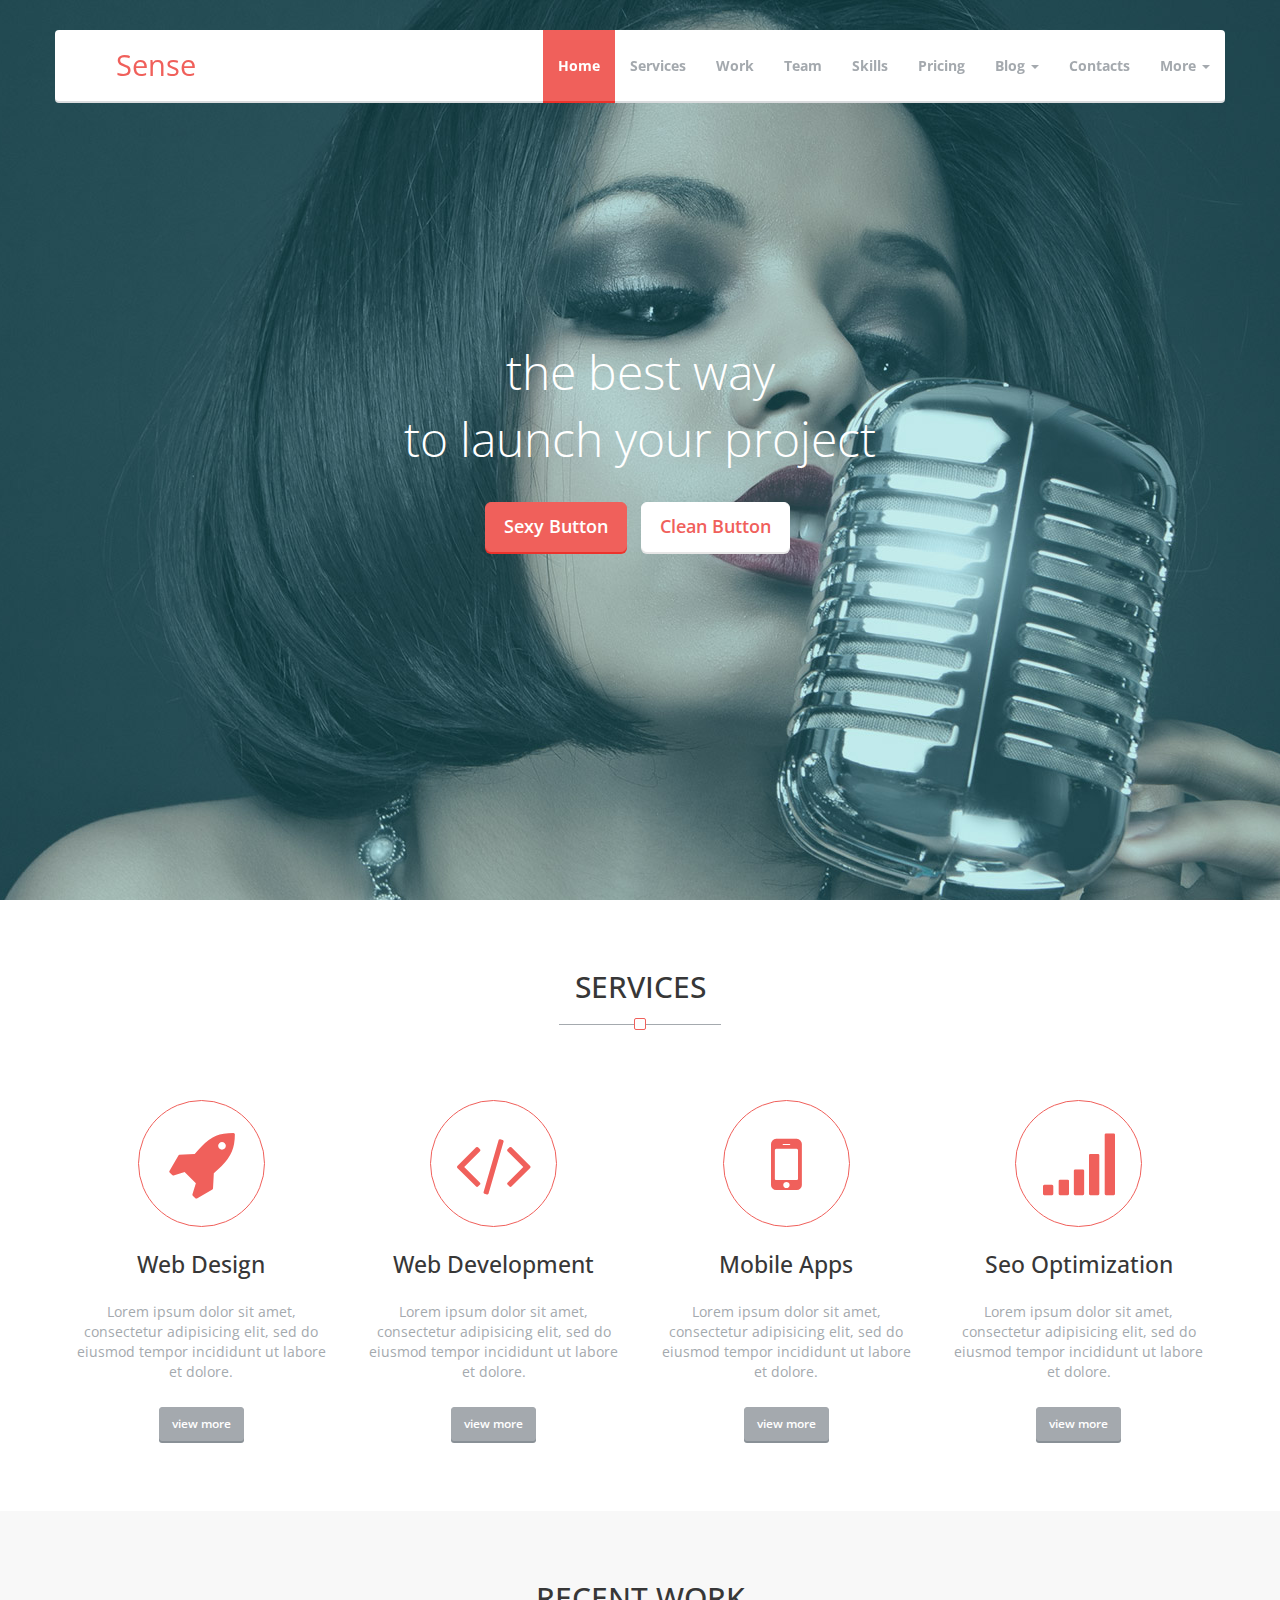
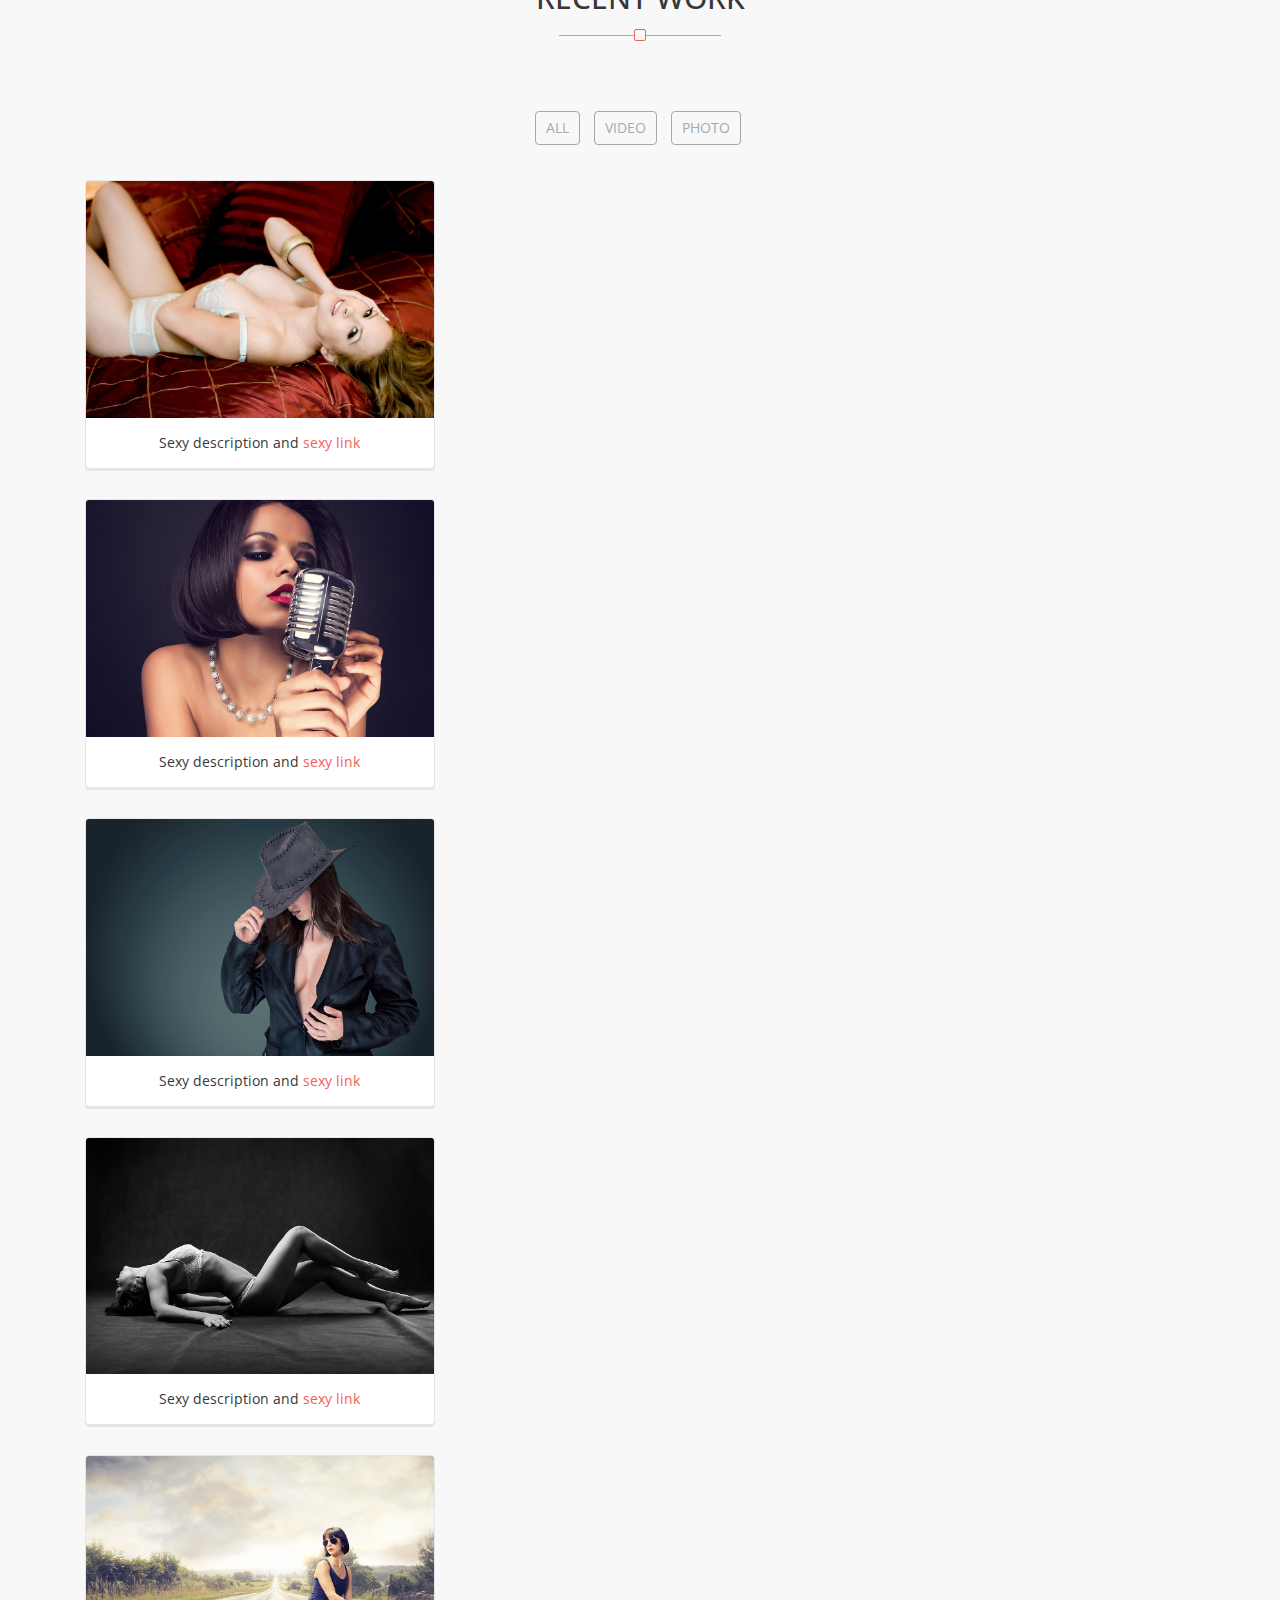
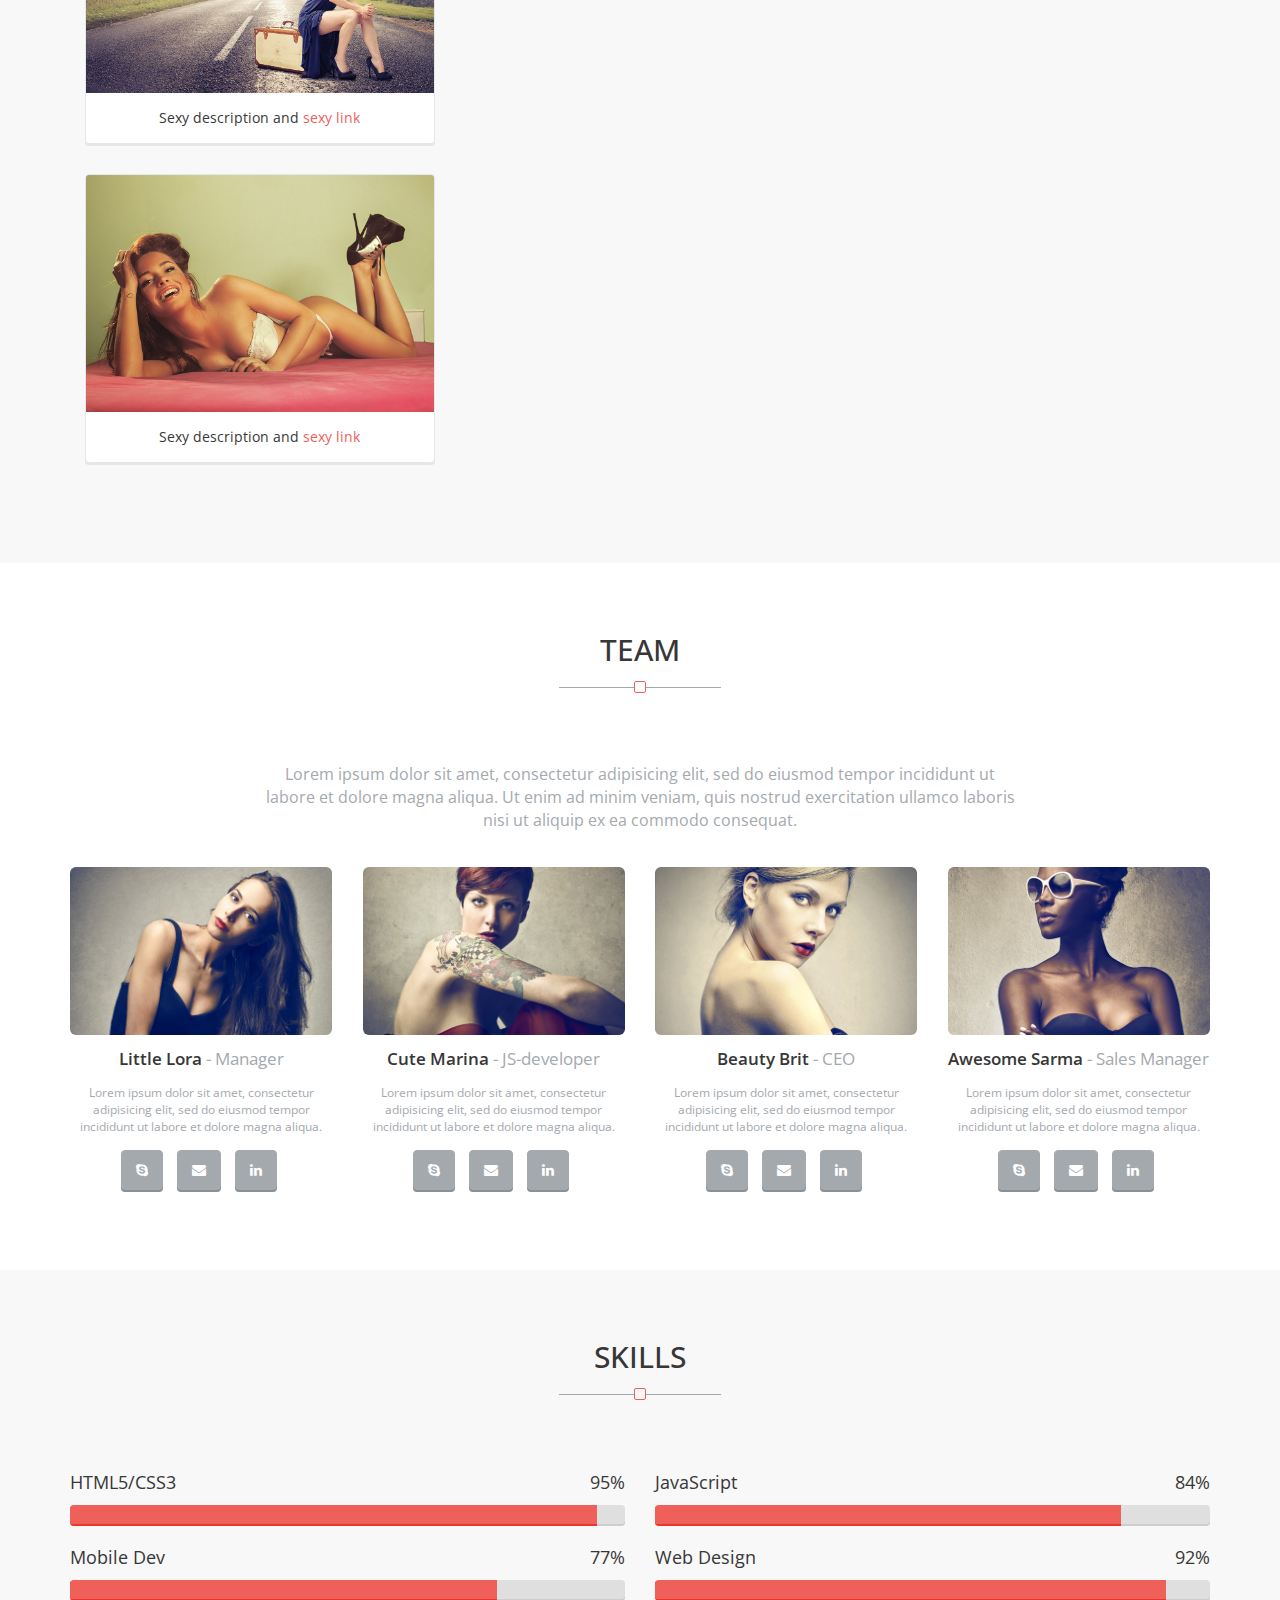
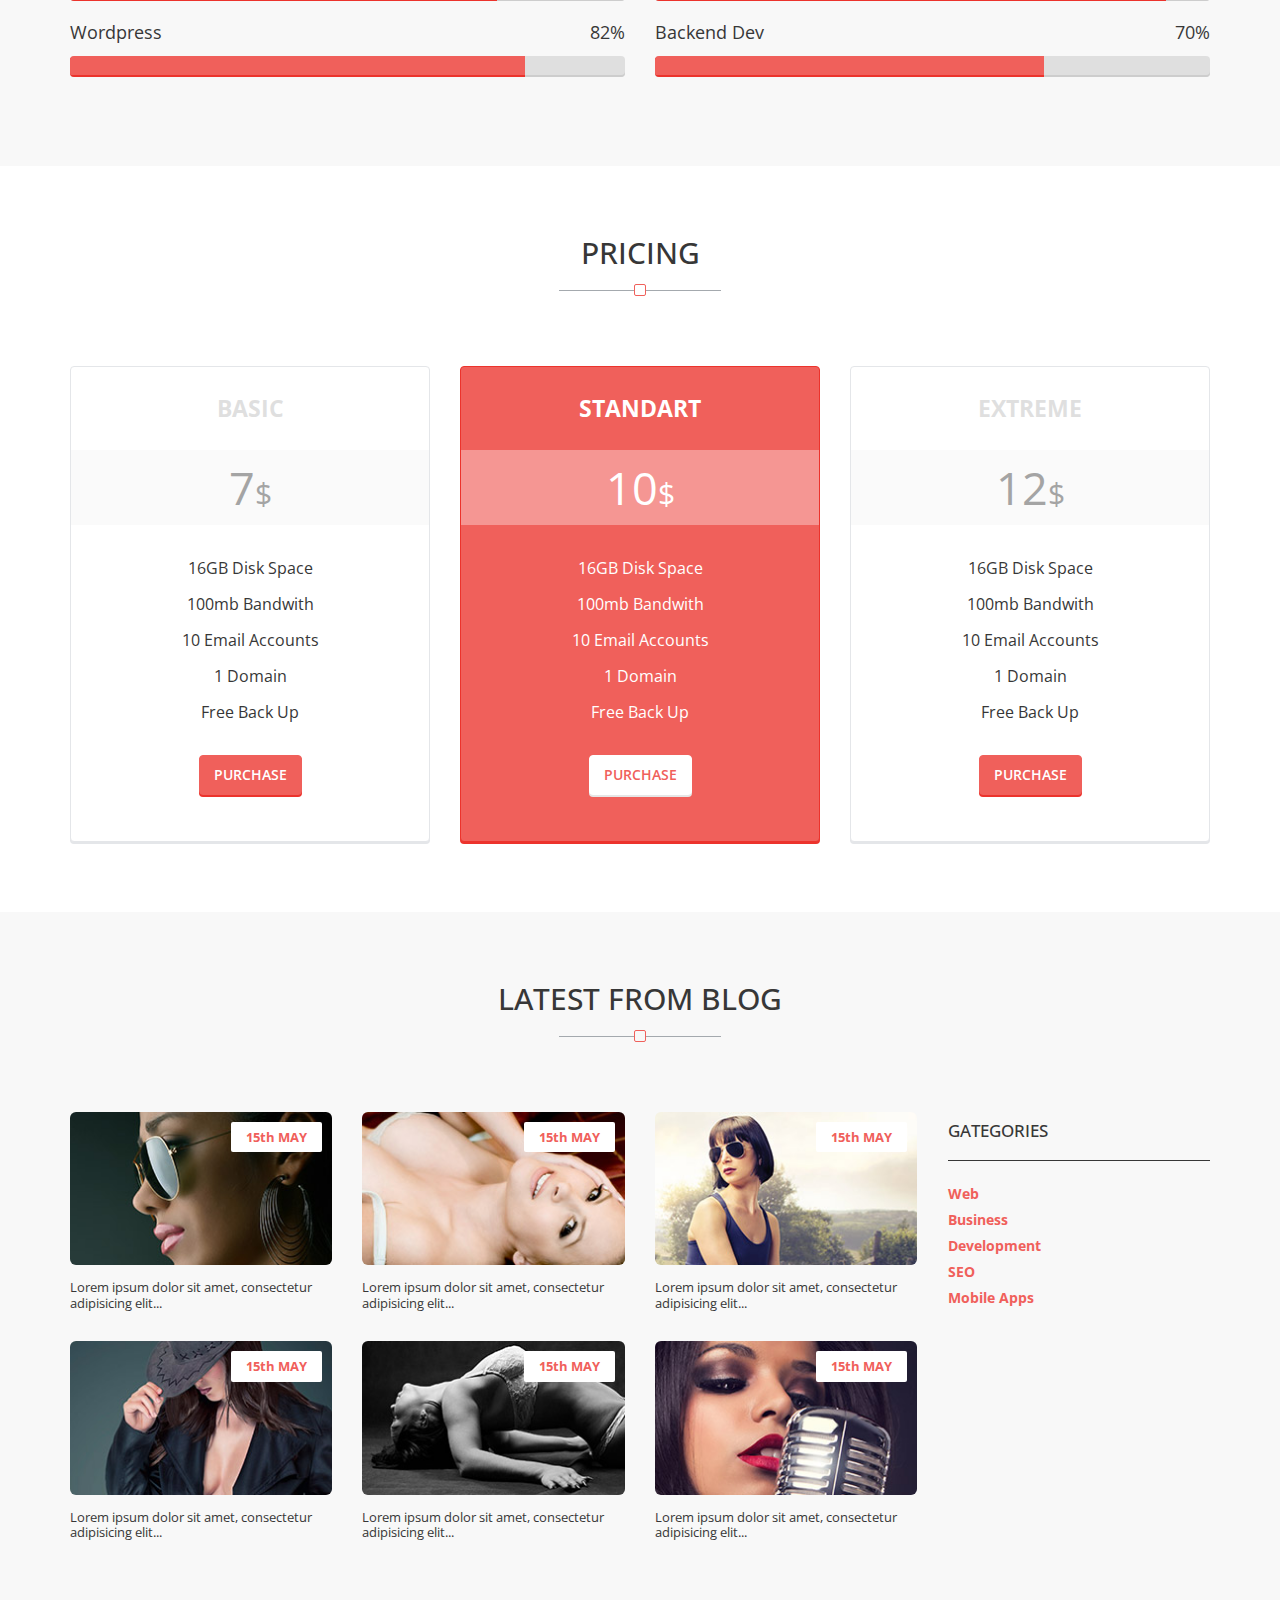
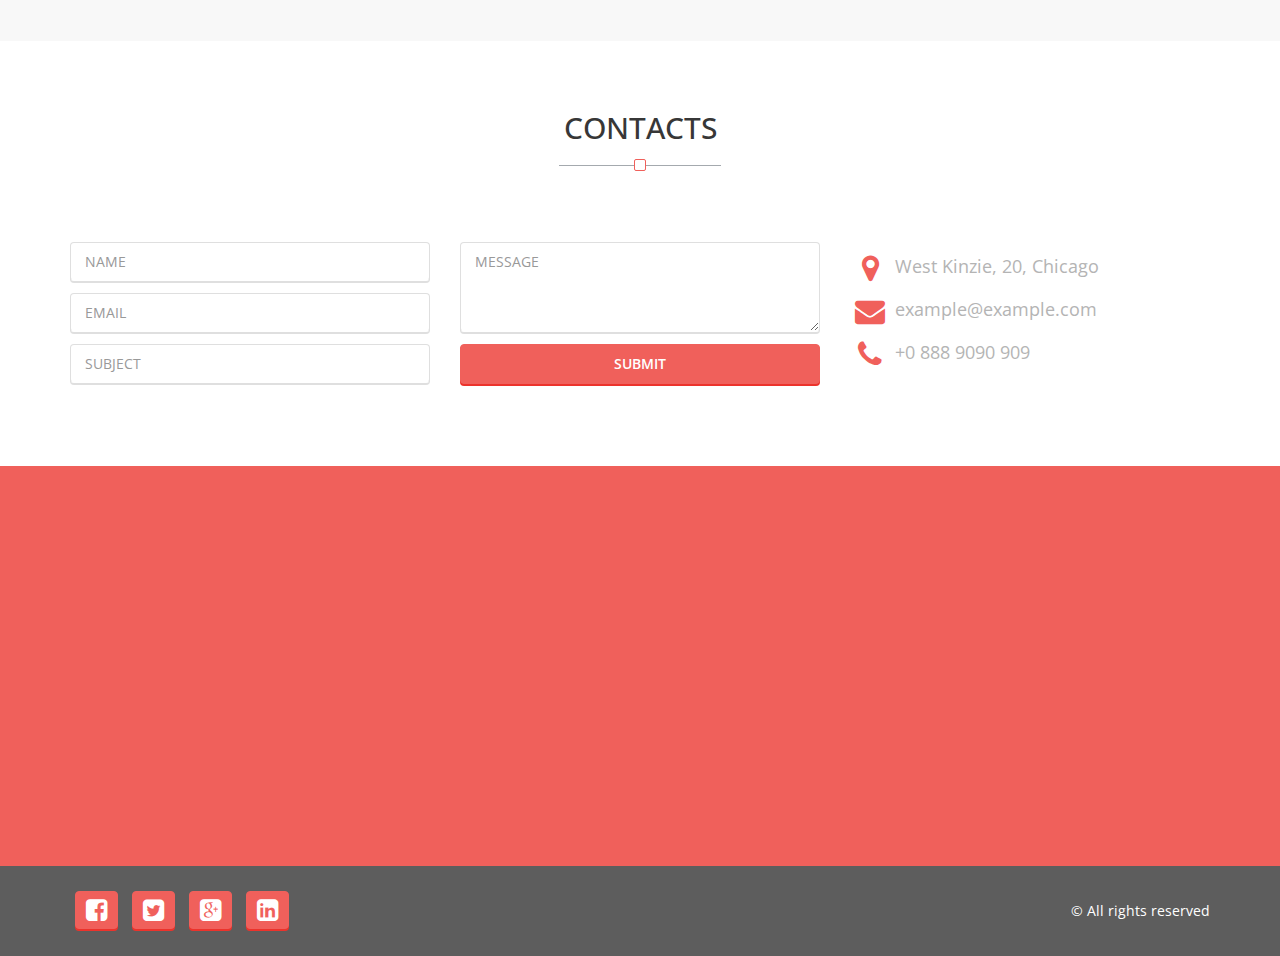
==== commit 4966b75a: "replaced folder" ====
--- a/backup.html
+++ b/backup.html
@@ -76,7 +76,7 @@
 
     <!-- ///  start promo  /// -->
     <section class="promo static" style="background-image: url(assets/img/main-bg.jpg)" id="home">
-      <!--<div class="promo-block wow bounceIn" data-wow-duration="2s">
+      <div class="promo-block wow bounceIn" data-wow-duration="2s">
         <h1 class="lead">the best way <br>to launch your project</h1>
         <div class="buttons">
           <ul class="list-inline">
@@ -84,7 +84,7 @@
             <li><a href="" class="btn btn-white btn-lg">Clean Button</a></li>                     
           </ul>
         </div>
-      </div>-->
+      </div>
     </section>
 
     <!-- ///  services  /// -->
